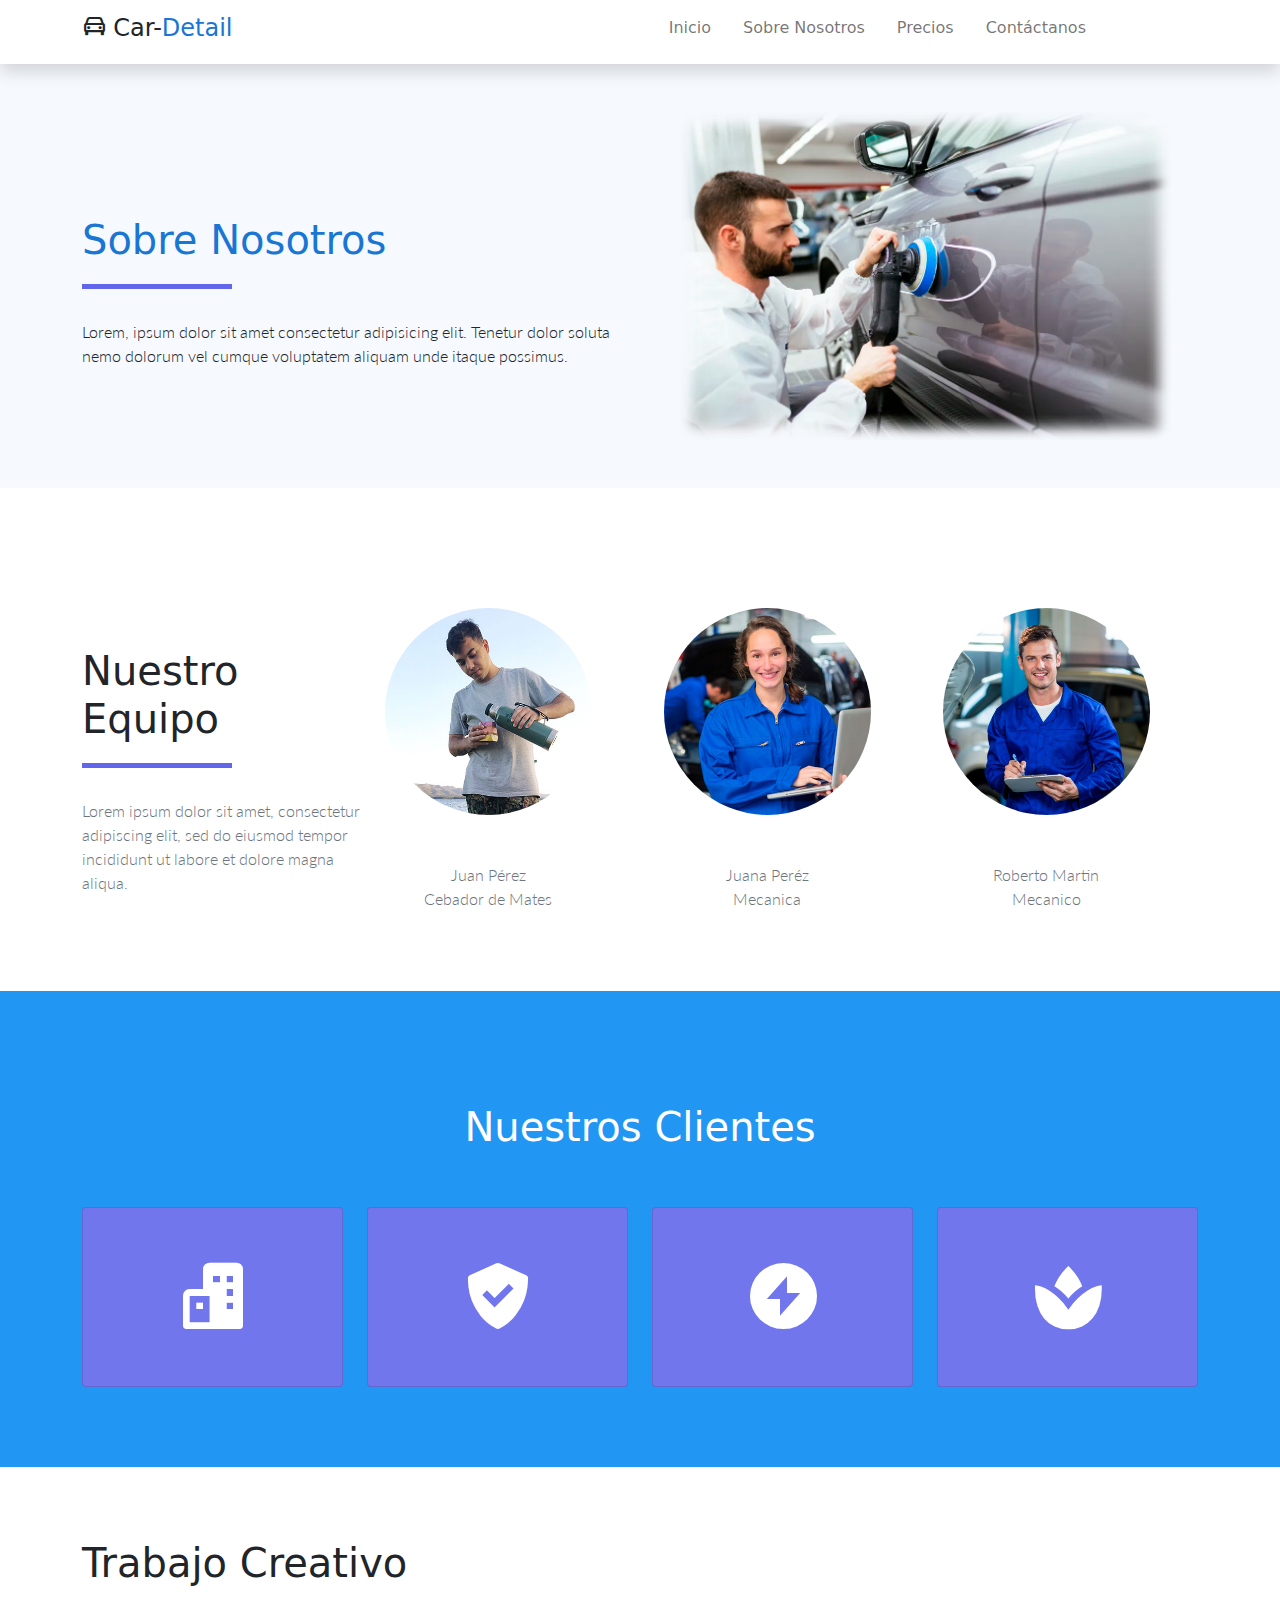
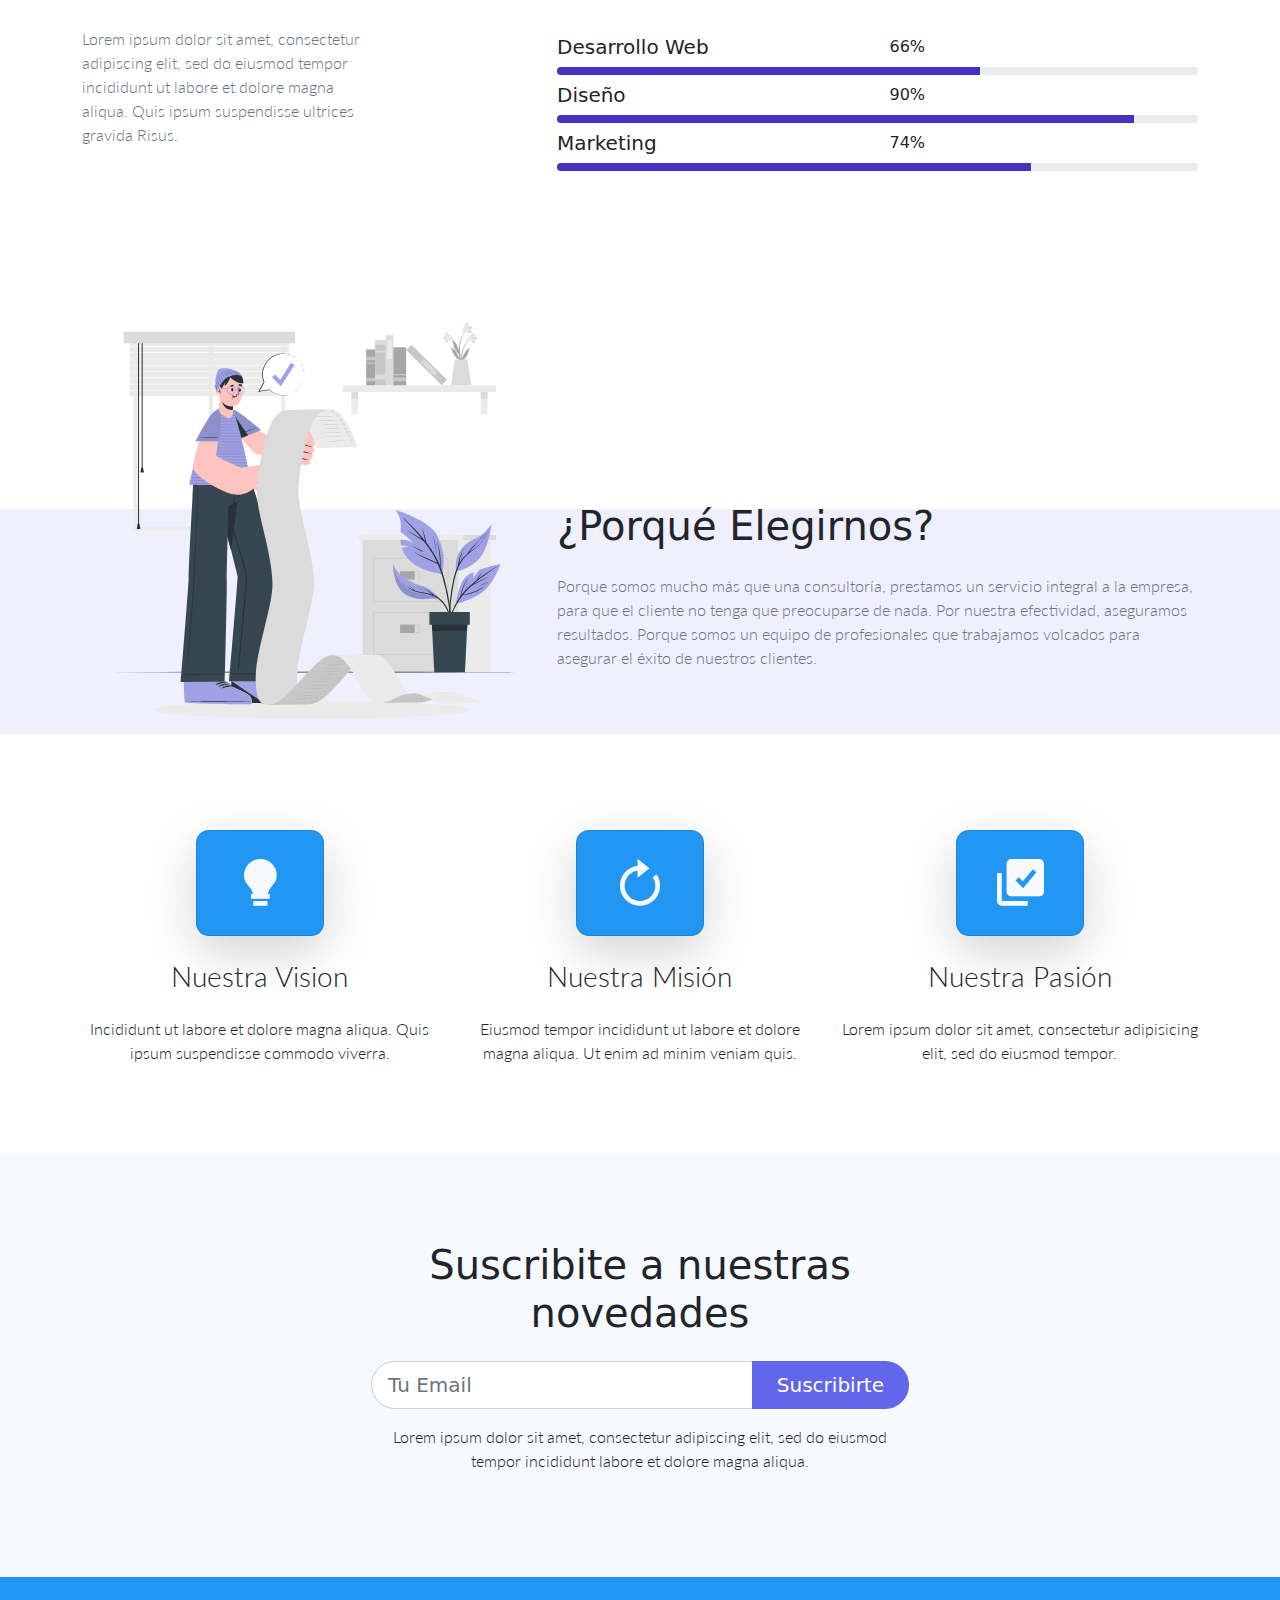
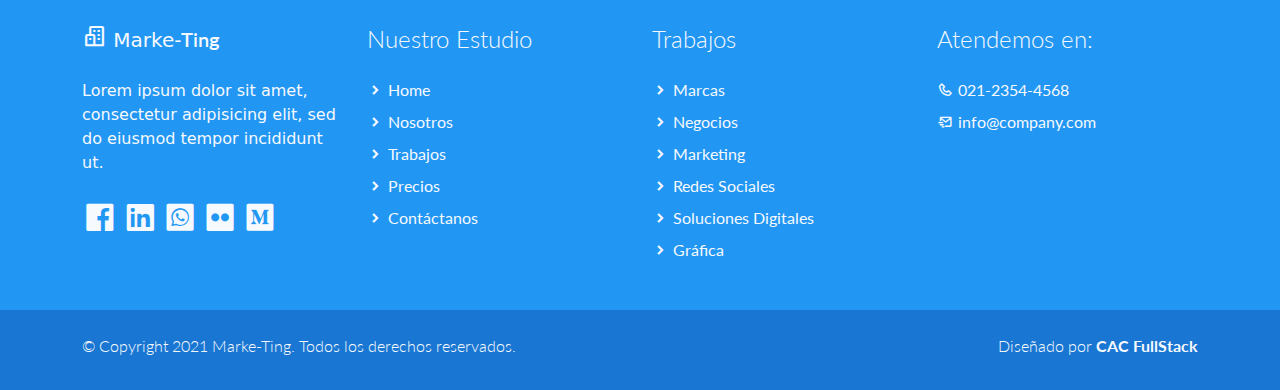
==== about.html @ 13c3d762 "varios" ====
<!DOCTYPE html>
<html lang="es">

<head>
    <title>Car-Detail</title>
    <meta charset="utf-8">
    <meta name="viewport" content="width=device-width, initial-scale=1">
    <link rel="apple-touch-icon" href="assets/img/apple-icon.png">
    <link rel="shortcut icon" type="image/x-icon" href="assets/img/favicon.ico">
    <!-- Load Require CSS -->
    <link href="assets/css/bootstrap.min.css" rel="stylesheet">
    <!-- Font CSS -->
    <link href="assets/css/boxicon.min.css" rel="stylesheet">
    <link href="https://fonts.googleapis.com/css2?family=Open+Sans:wght@300;400;600&display=swap" rel="stylesheet">
    <link rel="stylesheet" href="assets/css/estilos.css">

</head>

<body>
    <!-- Header -->
    <nav id="main_nav" class="navbar navbar-expand-lg navbar-light bg-white shadow">
        <div class="container d-flex justify-content-between align-items-center">
            <a class="navbar-brand h1" href="index.html">
                <i class='bx bx-car bx-sm text-dark'></i>
                <span class="text-dark h4">Car-</span><span class="text-primary h4">Detail</span></a>
            </a>
            <button class="navbar-toggler border-0" type="button" data-bs-toggle="collapse" data-bs-target="#navbar-toggler-success" aria-controls="navbarSupportedContent" aria-expanded="false" aria-label="Toggle navigation">
                <span class="navbar-toggler-icon"></span>
            </button>

            <div class="align-self-center collapse navbar-collapse flex-fill  d-lg-flex justify-content-lg-between" id="navbar-toggler-success">
                <div class="flex-fill mx-xl-5 mb-2">
                    <ul class="nav navbar-nav d-flex justify-content-end mx-xl-5 text-center text-dark">
                       <li class="nav-item">
                            <a class="nav-link btn-outline-primary rounded-pill px-3" href="index.html">Inicio</a>
						<!-- px = padding y mx es el margin 
						rounded-pill =genera ese boton con bordes redondeados rounded-circle-->	
                        </li>
                        <li class="nav-item">
                            <a class="nav-link btn-outline-primary rounded-pill px-3" href="about.html">Sobre Nosotros</a>
                        </li>
                        <!-- <li class="nav-item">
                            <a class="nav-link btn-outline-primary rounded-pill px-3" href="work.html">Trabajos</a>
                        </li> -->
                        <li class="nav-item">
                            <a class="nav-link btn-outline-primary rounded-pill px-3" href="pricing.html">Precios</a>
                        </li>
                        <li class="nav-item">
                            <a class="nav-link btn-outline-primary rounded-pill px-3" href="contact.html">Contáctanos</a>
                        </li>
                    </ul>
                </div>
                <!-- <div class="navbar align-self-center d-flex">
                    <a class="nav-link" href="#"><i class='bx bx-bell bx-sm bx-tada-hover text-primary'></i></a>
                    <a class="nav-link" href="#"><i class='bx bx-cog bx-sm text-primary'></i></a>
                    <a class="nav-link" href="#"><i class='bx bx-user-circle bx-sm text-primary'></i></a>
                </div> -->
            </div>
        </div>
    </nav>
    <!-- Close Header -->


    <!-- Start Banner Hero -->
    <section class="bg-light w-100">
        <div class="container">
            <div class="row d-flex align-items-center py-5">
                <div class="col-lg-6 text-start">
                    <h1 class="h2 py-5 text-primary typo-space-line">Sobre Nosotros</h1>
                    <p class="light-300">Lorem, ipsum dolor sit amet consectetur adipisicing elit. Tenetur dolor soluta nemo dolorum vel cumque voluptatem aliquam unde itaque possimus.</p>
                </div>
                <div class="col-lg-6">
                    <img width="90%" class="mx-auto d-block" src="./assets/img/pulido.png">
                </div>
            </div>
        </div>
    </section>
    <!-- End Banner Hero -->


    <!-- Start Team Member -->
    <section class="container py-5">
        <div class="pt-5 pb-3 d-lg-flex align-items-center gx-5">

            <div class="col-lg-3">
                <h2 class="h2 py-5 typo-space-line">Nuestro Equipo</h2>
                <p class="text-muted light-300">
                    Lorem ipsum dolor sit amet, consectetur adipiscing elit,
                    sed do eiusmod tempor incididunt ut labore et dolore magna aliqua.
                </p>
            </div>

            <div class="col-lg-9 row">
                <div class="team-member col-md-4">
                    <img class="team-member-img img-fluid rounded-circle p-4" src="./assets/img/team-01.jpg" alt="Card image">
                    <ul class="team-member-caption list-unstyled text-center pt-4 text-muted light-300">
                        <li>Juan Pérez</li>
                        <li>Cebador de Mates</li>
                    </ul>
                </div>
                <div class="team-member col-md-4">
                    <img class="team-member-img img-fluid rounded-circle p-4" src="./assets/img/team-02.jpg" alt="Card image">
                    <ul class="team-member-caption list-unstyled text-center pt-4 text-muted light-300">
                        <li>Juana Peréz</li>
                        <li>Mecanica</li>
                    </ul>
                </div>
                <div class="team-member col-md-4">
                    <img class="team-member-img img-fluid rounded-circle p-4" src="./assets/img/team-03.jpg" alt="Card image">
                    <ul class="team-member-caption list-unstyled text-center pt-4 text-muted light-300">
                        <li>Roberto Martin</li>
                        <li>Mecanico</li>
                    </ul>
                </div>
            </div>

        </div>
    </section>
    <!-- End Team Member -->

    <!-- Start Our Partner -->
    <section class="bg-secondary py-3">
        <div class="container py-5">
            <h2 class="h2 text-white text-center py-5">Nuestros Clientes</h2>
            <div class="row text-center">
                <div class="col-md-3 mb-3">
                    <div class="card partner-wap py-5">
                        <a href="#"><i class='display-1 text-white bx bxs-buildings'></i></a>
                    </div>
                </div>
                <div class="col-md-3 mb-3">
                    <div class="card partner-wap py-5">
                        <a href="#"><i class='display-1 bx text-white bxs-check-shield bx-lg'></i></a>
                    </div>
                </div>
                <div class="col-md-3 mb-3">
                    <div class="card partner-wap py-5">
                        <a href="#"><i class='display-1 text-white bx bxs-bolt-circle'></i></a>
                    </div>
                </div>
                <div class="col-md-3 mb-3">
                    <div class="card partner-wap py-5">
                        <a href="#"><i class='display-1 text-white bx bxs-spa'></i></a>
                    </div>
                </div>
            </div>
        </div>
    </section>
    <!--End Our Partner-->

    <!-- Start Progress -->
    <section class="bg-white py-5">
        <div class="container my-4">

            <h1 class="creative-heading h2 pb-3">Trabajo Creativo</h1>

            <div class="creative-content row py-3">
                <div class="col-md-5">
                    <p class="text-muted col-lg-8 light-300">Lorem ipsum dolor sit amet, consectetur adipiscing elit, sed do eiusmod tempor incididunt ut labore et dolore magna aliqua. Quis ipsum suspendisse ultrices gravida Risus.
                    </p>
                </div>
                <div class="creative-progress col-md-7">

                    <div class="row mt-4 mt-sm-2">
                        <div class="col-6">
                            <h4 class="h5">Desarrollo Web</h4>
                        </div>
                        <div class="col-6 text-right">66%</div>
                    </div>
                    <div class="progress">
                        <div class="progress-bar" role="progressbar" style="width: 66%" aria-valuenow="66" aria-valuemin="0" aria-valuemax="100"></div>
                    </div>

                    <div class="row mt-4 mt-sm-2">
                        <div class="col-6">
                            <h4 class="h5">Diseño</h4>
                        </div>
                        <div class="col-6 text-right">90%</div>
                    </div>
                    <div class="progress">
                        <div class="progress-bar" role="progressbar" style="width: 90%" aria-valuenow="90" aria-valuemin="0" aria-valuemax="100"></div>
                    </div>


                    <div class="row mt-4 mt-sm-2">
                        <div class="col-6">
                            <h4 class="h5">Marketing</h4>
                        </div>
                        <div class="col-6 text-right">74%</div>
                    </div>
                    <div class="progress">
                        <div class="progress-bar" role="progressbar" style="width: 74%" aria-valuenow="74" aria-valuemin="0" aria-valuemax="100"></div>
                    </div>

                </div>
            </div>
        </div>
    </section>
    <!-- End Progress -->

    <!-- Start Choice -->
    <section class="why-us banner-bg bg-light">
        <div class="container my-4">
            <div class="row">
                <div class="banner-img col-lg-5">
                    <img src="./assets/img/work.svg" class="rounded img-fluid" alt="">
                </div>
                <div class="banner-content col-lg-7 align-self-end">
                    <h2 class="h2 pb-3">¿Porqué Elegirnos?</h2>
                    <p class="text-muted pb-5 light-300">Porque somos mucho más que una consultoría, prestamos un servicio integral a la empresa, para que el cliente no tenga que preocuparse de nada.
Por nuestra efectividad, aseguramos resultados.
Porque somos un equipo de profesionales que trabajamos volcados para asegurar el éxito de nuestros clientes.
                    </p>
                </div>
            </div>
        </div>
    </section>
    <!-- End Choice -->

    <!-- Start Aim -->
    <section class="banner-bg bg-white py-5">
        <div class="container my-4">
            <div class="row text-center">

                <div class="objective col-lg-4">
                    <div class="objective-icon card m-auto py-4 mb-2 mb-sm-4 bg-secondary shadow-lg">
                        <i class="display-4 bx bxs-bulb text-light"></i>
                    </div>
                    <h2 class="objective-heading h3 mb-2 mb-sm-4 light-300">Nuestra Vision</h2>
                    <p class="light-300">
                        Incididunt ut labore et dolore magna aliqua. Quis ipsum suspendisse commodo viverra.
                    </p>
                </div>

                <div class="objective col-lg-4 mt-sm-0 mt-4">
                    <div class="objective-icon card m-auto py-4 mb-2 mb-sm-4 bg-secondary shadow-lg">
                        <i class='display-4 bx bx-revision text-light'></i>
                    </div>
                    <h2 class="objective-heading h3 mb-2 mb-sm-4 light-300">Nuestra Misión</h2>
                    <p class="light-300">
                        Eiusmod tempor incididunt ut labore et dolore magna aliqua.
                        Ut enim ad minim veniam quis.
                    </p>
                </div>

                <div class="objective col-lg-4 mt-sm-0 mt-4">
                    <div class="objective-icon card m-auto py-4 mb-2 mb-sm-4 bg-secondary shadow-lg">
                        <i class="display-4 bx bxs-select-multiple text-light"></i>
                    </div>
                    <h2 class="objective-heading h3 mb-2 mb-sm-4 light-300">Nuestra Pasión</h2>
                    <p class="light-300">
                        Lorem ipsum dolor sit amet, consectetur adipisicing elit,
                        sed do eiusmod tempor.
                    </p>
                </div>

            </div>
        </div>
    </section>
    <!-- End Aim -->

    <!-- Start Contact -->
    <section class="banner-bg bg-light py-5">
        <div class="container">
            <div class="row">
                <div class="col-lg-6 mx-auto my-4 p-3">
                    <form action="#" method="get"><h1 class="h2 text-center">Suscribite a nuestras novedades</h1>
                    <div class="input-group py-3">
                    
                        <input name="email" type="mail" class="form-control form-control-lg rounded-pill rounded-end" id="email" placeholder="Tu Email" aria-label="Tu Email" required>
                        <button class="btn btn-secondary text-white btn-lg rounded-pill rounded-start px-lg-4" type="submit">Suscribirte</button>
                    </div>
                    <p class="text-center light-300">Lorem ipsum dolor sit amet, consectetur adipiscing elit, sed do eiusmod tempor incididunt labore et dolore magna aliqua.</p>
                    </form>
                </div>
            </div>
        </div>
    </section>
    <!-- End Contact -->


     <!-- Start Footer -->
    <footer class="bg-secondary pt-4">
        <div class="container">
            <div class="row py-4">

                <div class="col-lg-3 col-12 align-left">
                    <a class="navbar-brand" href="index.html">
                        <i class='bx bx-buildings bx-sm text-light'></i>
                        <span class="text-light h5">Marke-</span><span class="text-light h5 semi-bold-600">Ting</span>
                    </a>
                    <p class="text-light my-lg-4 my-2">
                        Lorem ipsum dolor sit amet, consectetur adipisicing elit,
                        sed do eiusmod tempor incididunt ut.
                    </p>
                    <ul class="list-inline footer-icons light-300">
                        <li class="list-inline-item m-0">
                            <a class="text-light" target="_blank" href="http://facebook.com/">
                                <i class='bx bxl-facebook-square bx-md'></i>
                            </a>
                        </li>
                        <li class="list-inline-item m-0">
                            <a class="text-light" target="_blank" href="https://www.linkedin.com/">
                                <i class='bx bxl-linkedin-square bx-md'></i>
                            </a>
                        </li>
                        <li class="list-inline-item m-0">
                            <a class="text-light" target="_blank" href="https://www.whatsapp.com/">
                                <i class='bx bxl-whatsapp-square bx-md'></i>
                            </a>
                        </li>
                        <li class="list-inline-item m-0">
                            <a class="text-light" target="_blank" href="https://www.flickr.com/">
                                <i class='bx bxl-flickr-square bx-md'></i>
                            </a>
                        </li>
                        <li class="list-inline-item m-0">
                            <a class="text-light" target="_blank" href="https://www.medium.com/">
                                <i class='bx bxl-medium-square bx-md' ></i>
                            </a>
                        </li>
                    </ul>
                </div>

                <div class="col-lg-3 col-md-4 my-sm-0 mt-4">
                    <h3 class="h4 pb-lg-3 text-light light-300">Nuestro Estudio</h2>
                        <ul class="list-unstyled text-light light-300">
                            <li class="pb-2">
                                <i class='bx-fw bx bxs-chevron-right bx-xs'></i><a class="text-decoration-none text-light" 
								href="index.html">Home</a>
                            </li>
                            <li class="pb-2">
                                <i class='bx-fw bx bxs-chevron-right bx-xs'></i><a class="text-decoration-none text-light py-1" 
								href="about.html">Nosotros</a>
                            </li>
                            <li class="pb-2">
                                <i class='bx-fw bx bxs-chevron-right bx-xs'></i><a class="text-decoration-none text-light py-1" 
								href="work.html">Trabajos</a>
                            </li>
                            <li class="pb-2">
                                <i class='bx-fw bx bxs-chevron-right bx-xs'></i></i><a class="text-decoration-none text-light py-1" 
								href="pricing.html">Precios</a>
                            </li>
                            <li class="pb-2">
                                <i class='bx-fw bx bxs-chevron-right bx-xs'></i><a class="text-decoration-none text-light py-1" 
								href="contact.html">Contáctanos</a>
                            </li>
                        </ul>
                </div>

                <div class="col-lg-3 col-md-4 my-sm-0 mt-4">
                    <h2 class="h4 pb-lg-3 text-light light-300">Trabajos</h2>
                    <ul class="list-unstyled text-light light-300">
                        <li class="pb-2">
                            <i class='bx-fw bx bxs-chevron-right bx-xs'></i><a class="text-decoration-none text-light py-1" 
							href="#">Marcas</a>
                        </li>
                        <li class="pb-2">
                            <i class='bx-fw bx bxs-chevron-right bx-xs'></i><a class="text-decoration-none text-light py-1" 
							href="#">Negocios</a>
                        </li>
                        <li class="pb-2">
                            <i class='bx-fw bx bxs-chevron-right bx-xs'></i><a class="text-decoration-none text-light py-1" 
							href="#">Marketing</a>
                        </li>
                        <li class="pb-2">
                            <i class='bx-fw bx bxs-chevron-right bx-xs'></i><a class="text-decoration-none text-light py-1" 
							href="#">Redes Sociales</a>
                        </li>
                        <li class="pb-2">
                            <i class='bx-fw bx bxs-chevron-right bx-xs'></i><a class="text-decoration-none text-light py-1" 
							href="#">Soluciones Digitales</a>
                        </li>
                        <li class="pb-2">
                            <i class='bx-fw bx bxs-chevron-right bx-xs'></i><a class="text-decoration-none text-light py-1" 
							href="#">Gráfica</a>
                        </li>
                    </ul>
                </div>

                <div class="col-lg-3 col-md-4 my-sm-0 mt-4">
                    <h2 class="h4 pb-lg-3 text-light light-300">Atendemos en:</h2>
                    <ul class="list-unstyled text-light light-300">
                        <li class="pb-2">
                            <i class='bx-fw bx bx-phone bx-xs'></i><a class="text-decoration-none text-light py-1" 
							href="tel:010-020-0340">021-2354-4568</a>
                        </li>
                        <li class="pb-2">
                            <i class='bx-fw bx bx-mail-send bx-xs'></i><a class="text-decoration-none text-light py-1"
							href="mailto:info@company.com">info@company.com</a>
                        </li>
                    </ul>
                </div>

            </div>
        </div>

        <div class="w-100 bg-primary py-3">
            <div class="container">
                <div class="row pt-2">
                    <div class="col-lg-6 col-sm-12">
                        <p class="text-lg-start text-center text-light light-300">
                            © Copyright 2021 Marke-Ting. Todos los derechos reservados.
                        </p>
                    </div>
                    <div class="col-lg-6 col-sm-12">
                        <p class="text-lg-end text-center text-light light-300">
                            Diseñado por <a rel="sponsored" class="text-decoration-none text-light" 
							href="https://cursophp.com.ar/" target="_blank"><strong>CAC FullStack</strong></a>
                        </p>
                    </div>
                </div>
            </div>
        </div>

    </footer>
    <!-- End Footer -->


    <!-- Bootstrap -->
    <script src="assets/js/bootstrap.bundle.min.js"></script>


</body>

</html>
---- assets/css/boxicon.min.css ----
@font-face{font-family:'boxicons';font-weight:normal;font-style:normal;src:url('../fonts/boxicons.eot');src:url('../fonts/boxicons.eot') format('embedded-opentype'),url('../fonts/boxicons.woff2') format('woff2'),url('../fonts/boxicons.woff') format('woff'),url('../fonts/boxicons.ttf') format('truetype'),url('../fonts/boxicons.svg?#boxicons') format('svg')}.bx{font-family:'boxicons'!important;font-weight:normal;font-style:normal;font-variant:normal;line-height:1;display:inline-block;text-transform:none;speak:none;-webkit-font-smoothing:antialiased;-moz-osx-font-smoothing:grayscale}.bx-ul{margin-left:2em;padding-left:0;list-style:none}.bx-ul>li{position:relative}.bx-ul .bx{font-size:inherit;line-height:inherit;position:absolute;left:-2em;width:2em;text-align:center}@-webkit-keyframes spin{0%{-webkit-transform:rotate(0);transform:rotate(0)}100%{-webkit-transform:rotate(359deg);transform:rotate(359deg)}}@keyframes spin{0%{-webkit-transform:rotate(0);transform:rotate(0)}100%{-webkit-transform:rotate(359deg);transform:rotate(359deg)}}@-webkit-keyframes burst{0%{-webkit-transform:scale(1);transform:scale(1);opacity:1}90%{-webkit-transform:scale(1.5);transform:scale(1.5);opacity:0}}@keyframes burst{0%{-webkit-transform:scale(1);transform:scale(1);opacity:1}90%{-webkit-transform:scale(1.5);transform:scale(1.5);opacity:0}}@-webkit-keyframes flashing{0%{opacity:1}45%{opacity:0}90%{opacity:1}}@keyframes flashing{0%{opacity:1}45%{opacity:0}90%{opacity:1}}@-webkit-keyframes fade-left{0%{-webkit-transform:translateX(0);transform:translateX(0);opacity:1}75%{-webkit-transform:translateX(-20px);transform:translateX(-20px);opacity:0}}@keyframes fade-left{0%{-webkit-transform:translateX(0);transform:translateX(0);opacity:1}75%{-webkit-transform:translateX(-20px);transform:translateX(-20px);opacity:0}}@-webkit-keyframes fade-right{0%{-webkit-transform:translateX(0);transform:translateX(0);opacity:1}75%{-webkit-transform:translateX(20px);transform:translateX(20px);opacity:0}}@keyframes fade-right{0%{-webkit-transform:translateX(0);transform:translateX(0);opacity:1}75%{-webkit-transform:translateX(20px);transform:translateX(20px);opacity:0}}@-webkit-keyframes fade-up{0%{-webkit-transform:translateY(0);transform:translateY(0);opacity:1}75%{-webkit-transform:translateY(-20px);transform:translateY(-20px);opacity:0}}@keyframes fade-up{0%{-webkit-transform:translateY(0);transform:translateY(0);opacity:1}75%{-webkit-transform:translateY(-20px);transform:translateY(-20px);opacity:0}}@-webkit-keyframes fade-down{0%{-webkit-transform:translateY(0);transform:translateY(0);opacity:1}75%{-webkit-transform:translateY(20px);transform:translateY(20px);opacity:0}}@keyframes fade-down{0%{-webkit-transform:translateY(0);transform:translateY(0);opacity:1}75%{-webkit-transform:translateY(20px);transform:translateY(20px);opacity:0}}@-webkit-keyframes tada{from{-webkit-transform:scale3d(1,1,1);transform:scale3d(1,1,1)}10%,20%{-webkit-transform:scale3d(.95,.95,.95) rotate3d(0,0,1,-10deg);transform:scale3d(.95,.95,.95) rotate3d(0,0,1,-10deg)}30%,50%,70%,90%{-webkit-transform:scale3d(1,1,1) rotate3d(0,0,1,10deg);transform:scale3d(1,1,1) rotate3d(0,0,1,10deg)}40%,60%,80%{-webkit-transform:scale3d(1,1,1) rotate3d(0,0,1,-10deg);transform:scale3d(1,1,1) rotate3d(0,0,1,-10deg)}to{-webkit-transform:scale3d(1,1,1);transform:scale3d(1,1,1)}}@keyframes tada{from{-webkit-transform:scale3d(1,1,1);transform:scale3d(1,1,1)}10%,20%{-webkit-transform:scale3d(.95,.95,.95) rotate3d(0,0,1,-10deg);transform:scale3d(.95,.95,.95) rotate3d(0,0,1,-10deg)}30%,50%,70%,90%{-webkit-transform:scale3d(1,1,1) rotate3d(0,0,1,10deg);transform:scale3d(1,1,1) rotate3d(0,0,1,10deg)}40%,60%,80%{-webkit-transform:rotate3d(0,0,1,-10deg);transform:rotate3d(0,0,1,-10deg)}to{-webkit-transform:scale3d(1,1,1);transform:scale3d(1,1,1)}}.bx-spin{-webkit-animation:spin 2s linear infinite;animation:spin 2s linear infinite}.bx-spin-hover:hover{-webkit-animation:spin 2s linear infinite;animation:spin 2s linear infinite}.bx-tada{-webkit-animation:tada 1.5s ease infinite;animation:tada 1.5s ease infinite}.bx-tada-hover:hover{-webkit-animation:tada 1.5s ease infinite;animation:tada 1.5s ease infinite}.bx-flashing{-webkit-animation:flashing 1.5s infinite linear;animation:flashing 1.5s infinite linear}.bx-flashing-hover:hover{-webkit-animation:flashing 1.5s infinite linear;animation:flashing 1.5s infinite linear}.bx-burst{-webkit-animation:burst 1.5s infinite linear;animation:burst 1.5s infinite linear}.bx-burst-hover:hover{-webkit-animation:burst 1.5s infinite linear;animation:burst 1.5s infinite linear}.bx-fade-up{-webkit-animation:fade-up 1.5s infinite linear;animation:fade-up 1.5s infinite linear}.bx-fade-up-hover:hover{-webkit-animation:fade-up 1.5s infinite linear;animation:fade-up 1.5s infinite linear}.bx-fade-down{-webkit-animation:fade-down 1.5s infinite linear;animation:fade-down 1.5s infinite linear}.bx-fade-down-hover:hover{-webkit-animation:fade-down 1.5s infinite linear;animation:fade-down 1.5s infinite linear}.bx-fade-left{-webkit-animation:fade-left 1.5s infinite linear;animation:fade-left 1.5s infinite linear}.bx-fade-left-hover:hover{-webkit-animation:fade-left 1.5s infinite linear;animation:fade-left 1.5s infinite linear}.bx-fade-right{-webkit-animation:fade-right 1.5s infinite linear;animation:fade-right 1.5s infinite linear}.bx-fade-right-hover:hover{-webkit-animation:fade-right 1.5s infinite linear;animation:fade-right 1.5s infinite linear}.bx-xs{font-size:1rem!important}.bx-sm{font-size:1.55rem!important}.bx-md{font-size:2.25rem!important}.bx-fw{font-size:1.2857142857em;line-height:.8em;width:1.2857142857em;height:.8em;margin-top:-.2em!important;vertical-align:middle}.bx-lg{font-size:3.0!important}.bx-pull-left{float:left;margin-right:.3em!important}.bx-pull-right{float:right;margin-left:.3em!important}.bx-rotate-90{transform:rotate(90deg);-ms-filter:'progid:DXImageTransform.Microsoft.BasicImage(rotation=1)'}.bx-rotate-180{transform:rotate(180deg);-ms-filter:'progid:DXImageTransform.Microsoft.BasicImage(rotation=2)'}.bx-rotate-270{transform:rotate(270deg);-ms-filter:'progid:DXImageTransform.Microsoft.BasicImage(rotation=3)'}.bx-flip-horizontal{transform:scaleX(-1);-ms-filter:'progid:DXImageTransform.Microsoft.BasicImage(rotation=0,mirror=1)'}.bx-flip-vertical{transform:scaleY(-1);-ms-filter:'progid:DXImageTransform.Microsoft.BasicImage(rotation=2,mirror=1)'}.bx-border{padding:.25em;border:.07em solid rgba(0,0,0,.1);border-radius:.25em}.bx-border-circle{padding:.25em;border:.07em solid rgba(0,0,0,.1);border-radius:50%}.bx-abacus:before{content:"\e900"}.bx-accessibility:before{content:"\e901"}.bx-add-to-queue:before{content:"\e902"}.bx-adjust:before{content:"\e903"}.bx-alarm:before{content:"\e904"}.bx-alarm-add:before{content:"\e905"}.bx-alarm-exclamation:before{content:"\e906"}.bx-alarm-off:before{content:"\e907"}.bx-alarm-snooze:before{content:"\e908"}.bx-album:before{content:"\e909"}.bx-align-justify:before{content:"\e90a"}.bx-align-left:before{content:"\e90b"}.bx-align-middle:before{content:"\e90c"}.bx-align-right:before{content:"\e90d"}.bx-analyse:before{content:"\e90e"}.bx-anchor:before{content:"\e90f"}.bx-angry:before{content:"\e910"}.bx-aperture:before{content:"\e911"}.bx-arch:before{content:"\e912"}.bx-archive:before{content:"\e913"}.bx-archive-in:before{content:"\e914"}.bx-archive-out:before{content:"\e915"}.bx-area:before{content:"\e916"}.bx-arrow-back:before{content:"\e917"}.bx-arrow-from-bottom:before{content:"\e918"}.bx-arrow-from-left:before{content:"\e919"}.bx-arrow-from-right:before{content:"\e91a"}.bx-arrow-from-top:before{content:"\e91b"}.bx-arrow-to-bottom:before{content:"\e91c"}.bx-arrow-to-left:before{content:"\e91d"}.bx-arrow-to-right:before{content:"\e91e"}.bx-arrow-to-top:before{content:"\e91f"}.bx-at:before{content:"\e920"}.bx-atom:before{content:"\e921"}.bx-award:before{content:"\e922"}.bx-badge:before{content:"\e923"}.bx-badge-check:before{content:"\e924"}.bx-ball:before{content:"\e925"}.bx-band-aid:before{content:"\e926"}.bx-bar-chart:before{content:"\e927"}.bx-bar-chart-alt:before{content:"\e928"}.bx-bar-chart-alt-2:before{content:"\e929"}.bx-bar-chart-square:before{content:"\e92a"}.bx-barcode:before{content:"\e92b"}.bx-barcode-reader:before{content:"\e92c"}.bx-baseball:before{content:"\e92d"}.bx-basket:before{content:"\e92e"}.bx-basketball:before{content:"\e92f"}.bx-bath:before{content:"\e930"}.bx-battery:before{content:"\e931"}.bx-bed:before{content:"\e932"}.bx-been-here:before{content:"\e933"}.bx-beer:before{content:"\e934"}.bx-bell:before{content:"\e935"}.bx-bell-minus:before{content:"\e936"}.bx-bell-off:before{content:"\e937"}.bx-bell-plus:before{content:"\e938"}.bx-bible:before{content:"\e939"}.bx-bitcoin:before{content:"\e93a"}.bx-blanket:before{content:"\e93b"}.bx-block:before{content:"\e93c"}.bx-bluetooth:before{content:"\e93d"}.bx-body:before{content:"\e93e"}.bx-bold:before{content:"\e93f"}.bx-bolt-circle:before{content:"\e940"}.bx-bomb:before{content:"\e941"}.bx-bone:before{content:"\e942"}.bx-bong:before{content:"\e943"}.bx-book:before{content:"\e944"}.bx-book-add:before{content:"\e945"}.bx-book-alt:before{content:"\e946"}.bx-book-bookmark:before{content:"\e947"}.bx-book-content:before{content:"\e948"}.bx-book-heart:before{content:"\e949"}.bx-bookmark:before{content:"\e94a"}.bx-bookmark-alt:before{content:"\e94b"}.bx-bookmark-alt-minus:before{content:"\e94c"}.bx-bookmark-alt-plus:before{content:"\e94d"}.bx-bookmark-heart:before{content:"\e94e"}.bx-bookmark-minus:before{content:"\e94f"}.bx-bookmark-plus:before{content:"\e950"}.bx-bookmarks:before{content:"\e951"}.bx-book-open:before{content:"\e952"}.bx-book-reader:before{content:"\e953"}.bx-border-all:before{content:"\e954"}.bx-border-bottom:before{content:"\e955"}.bx-border-inner:before{content:"\e956"}.bx-border-left:before{content:"\e957"}.bx-border-none:before{content:"\e958"}.bx-border-outer:before{content:"\e959"}.bx-border-radius:before{content:"\e95a"}.bx-border-right:before{content:"\e95b"}.bx-border-top:before{content:"\e95c"}.bx-bot:before{content:"\e95d"}.bx-bowling-ball:before{content:"\e95e"}.bx-box:before{content:"\e95f"}.bx-bracket:before{content:"\e960"}.bx-braille:before{content:"\e961"}.bx-brain:before{content:"\e962"}.bx-briefcase:before{content:"\e963"}.bx-briefcase-alt:before{content:"\e964"}.bx-briefcase-alt-2:before{content:"\e965"}.bx-brightness:before{content:"\e966"}.bx-brightness-half:before{content:"\e967"}.bx-broadcast:before{content:"\e968"}.bx-brush:before{content:"\e969"}.bx-brush-alt:before{content:"\e96a"}.bx-bug:before{content:"\e96b"}.bx-bug-alt:before{content:"\e96c"}.bx-building:before{content:"\e96d"}.bx-building-house:before{content:"\e96e"}.bx-buildings:before{content:"\e96f"}.bx-bulb:before{content:"\e970"}.bx-bullseye:before{content:"\e971"}.bx-buoy:before{content:"\e972"}.bx-bus:before{content:"\e973"}.bx-bus-school:before{content:"\e974"}.bx-cabinet:before{content:"\e975"}.bx-cake:before{content:"\e976"}.bx-calculator:before{content:"\e977"}.bx-calendar:before{content:"\e978"}.bx-calendar-alt:before{content:"\e979"}.bx-calendar-check:before{content:"\e97a"}.bx-calendar-edit:before{content:"\e97b"}.bx-calendar-event:before{content:"\e97c"}.bx-calendar-exclamation:before{content:"\e97d"}.bx-calendar-heart:before{content:"\e97e"}.bx-calendar-minus:before{content:"\e97f"}.bx-calendar-plus:before{content:"\e980"}.bx-calendar-star:before{content:"\e981"}.bx-calendar-week:before{content:"\e982"}.bx-calendar-x:before{content:"\e983"}.bx-camera:before{content:"\e984"}.bx-camera-home:before{content:"\e985"}.bx-camera-movie:before{content:"\e986"}.bx-camera-off:before{content:"\e987"}.bx-capsule:before{content:"\e988"}.bx-captions:before{content:"\e989"}.bx-car:before{content:"\e98a"}.bx-card:before{content:"\e98b"}.bx-caret-down:before{content:"\e98c"}.bx-caret-down-circle:before{content:"\e98d"}.bx-caret-down-square:before{content:"\e98e"}.bx-caret-left:before{content:"\e98f"}.bx-caret-left-circle:before{content:"\e990"}.bx-caret-left-square:before{content:"\e991"}.bx-caret-right:before{content:"\e992"}.bx-caret-right-circle:before{content:"\e993"}.bx-caret-right-square:before{content:"\e994"}.bx-caret-up:before{content:"\e995"}.bx-caret-up-circle:before{content:"\e996"}.bx-caret-up-square:before{content:"\e997"}.bx-carousel:before{content:"\e998"}.bx-cart:before{content:"\e999"}.bx-cart-alt:before{content:"\e99a"}.bx-cast:before{content:"\e99b"}.bx-category:before{content:"\e99c"}.bx-category-alt:before{content:"\e99d"}.bx-cctv:before{content:"\e99e"}.bx-certification:before{content:"\e99f"}.bx-chair:before{content:"\e9a0"}.bx-chalkboard:before{content:"\e9a1"}.bx-chart:before{content:"\e9a2"}.bx-chat:before{content:"\e9a3"}.bx-check:before{content:"\e9a4"}.bx-checkbox:before{content:"\e9a5"}.bx-checkbox-checked:before{content:"\e9a6"}.bx-checkbox-square:before{content:"\e9a7"}.bx-check-circle:before{content:"\e9a8"}.bx-check-double:before{content:"\e9a9"}.bx-check-shield:before{content:"\e9aa"}.bx-check-square:before{content:"\e9ab"}.bx-chevron-down:before{content:"\e9ac"}.bx-chevron-down-circle:before{content:"\e9ad"}.bx-chevron-down-square:before{content:"\e9ae"}.bx-chevron-left:before{content:"\e9af"}.bx-chevron-left-circle:before{content:"\e9b0"}.bx-chevron-left-square:before{content:"\e9b1"}.bx-chevron-right:before{content:"\e9b2"}.bx-chevron-right-circle:before{content:"\e9b3"}.bx-chevron-right-square:before{content:"\e9b4"}.bx-chevrons-down:before{content:"\e9b5"}.bx-chevrons-left:before{content:"\e9b6"}.bx-chevrons-right:before{content:"\e9b7"}.bx-chevrons-up:before{content:"\e9b8"}.bx-chevron-up:before{content:"\e9b9"}.bx-chevron-up-circle:before{content:"\e9ba"}.bx-chevron-up-square:before{content:"\e9bb"}.bx-chip:before{content:"\e9bc"}.bx-church:before{content:"\e9bd"}.bx-circle:before{content:"\e9be"}.bx-clinic:before{content:"\e9bf"}.bx-clipboard:before{content:"\e9c0"}.bx-closet:before{content:"\e9c1"}.bx-cloud:before{content:"\e9c2"}.bx-cloud-download:before{content:"\e9c3"}.bx-cloud-drizzle:before{content:"\e9c4"}.bx-cloud-lightning:before{content:"\e9c5"}.bx-cloud-light-rain:before{content:"\e9c6"}.bx-cloud-rain:before{content:"\e9c7"}.bx-cloud-snow:before{content:"\e9c8"}.bx-cloud-upload:before{content:"\e9c9"}.bx-code:before{content:"\e9ca"}.bx-code-alt:before{content:"\e9cb"}.bx-code-block:before{content:"\e9cc"}.bx-code-curly:before{content:"\e9cd"}.bx-coffee:before{content:"\e9ce"}.bx-coffee-togo:before{content:"\e9cf"}.bx-cog:before{content:"\e9d0"}.bx-coin:before{content:"\e9d1"}.bx-coin-stack:before{content:"\e9d2"}.bx-collapse:before{content:"\e9d3"}.bx-collection:before{content:"\e9d4"}.bx-color-fill:before{content:"\e9d5"}.bx-columns:before{content:"\e9d6"}.bx-command:before{content:"\e9d7"}.bx-comment:before{content:"\e9d8"}.bx-comment-add:before{content:"\e9d9"}.bx-comment-check:before{content:"\e9da"}.bx-comment-detail:before{content:"\e9db"}.bx-comment-dots:before{content:"\e9dc"}.bx-comment-edit:before{content:"\e9dd"}.bx-comment-error:before{content:"\e9de"}.bx-comment-minus:before{content:"\e9df"}.bx-comment-x:before{content:"\e9e0"}.bx-compass:before{content:"\e9e1"}.bx-confused:before{content:"\e9e2"}.bx-conversation:before{content:"\e9e3"}.bx-cookie:before{content:"\e9e4"}.bx-cool:before{content:"\e9e5"}.bx-copy:before{content:"\e9e6"}.bx-copy-alt:before{content:"\e9e7"}.bx-copyright:before{content:"\e9e8"}.bx-credit-card:before{content:"\e9e9"}.bx-credit-card-alt:before{content:"\e9ea"}.bx-credit-card-front:before{content:"\e9eb"}.bx-crop:before{content:"\e9ec"}.bx-crosshair:before{content:"\e9ed"}.bx-crown:before{content:"\e9ee"}.bx-cube:before{content:"\e9ef"}.bx-cube-alt:before{content:"\e9f0"}.bx-cuboid:before{content:"\e9f1"}.bx-current-location:before{content:"\e9f2"}.bx-customize:before{content:"\e9f3"}.bx-cut:before{content:"\e9f4"}.bx-cycling:before{content:"\e9f5"}.bx-cylinder:before{content:"\e9f6"}.bx-data:before{content:"\e9f7"}.bx-desktop:before{content:"\e9f8"}.bx-detail:before{content:"\e9f9"}.bx-devices:before{content:"\e9fa"}.bx-dialpad:before{content:"\e9fb"}.bx-dialpad-alt:before{content:"\e9fc"}.bx-diamond:before{content:"\e9fd"}.bx-dice-1:before{content:"\e9fe"}.bx-dice-2:before{content:"\e9ff"}.bx-dice-3:before{content:"\ea00"}.bx-dice-4:before{content:"\ea01"}.bx-dice-5:before{content:"\ea02"}.bx-dice-6:before{content:"\ea03"}.bx-directions:before{content:"\ea04"}.bx-disc:before{content:"\ea05"}.bx-dish:before{content:"\ea06"}.bx-dislike:before{content:"\ea07"}.bx-dizzy:before{content:"\ea08"}.bx-dna:before{content:"\ea09"}.bx-dock-bottom:before{content:"\ea0a"}.bx-dock-left:before{content:"\ea0b"}.bx-dock-right:before{content:"\ea0c"}.bx-dock-top:before{content:"\ea0d"}.bx-dollar:before{content:"\ea0e"}.bx-dollar-circle:before{content:"\ea0f"}.bx-donate-blood:before{content:"\ea10"}.bx-donate-heart:before{content:"\ea11"}.bx-door-open:before{content:"\ea12"}.bx-dots-horizontal:before{content:"\ea13"}.bx-dots-horizontal-rounded:before{content:"\ea14"}.bx-dots-vertical:before{content:"\ea15"}.bx-dots-vertical-rounded:before{content:"\ea16"}.bx-doughnut-chart:before{content:"\ea17"}.bx-down-arrow:before{content:"\ea18"}.bx-down-arrow-alt:before{content:"\ea19"}.bx-down-arrow-circle:before{content:"\ea1a"}.bx-download:before{content:"\ea1b"}.bx-downvote:before{content:"\ea1c"}.bx-drink:before{content:"\ea1d"}.bx-droplet:before{content:"\ea1e"}.bx-dumbbell:before{content:"\ea1f"}.bx-duplicate:before{content:"\ea20"}.bx-edit:before{content:"\ea21"}.bx-edit-alt:before{content:"\ea22"}.bx-envelope:before{content:"\ea23"}.bx-envelope-open:before{content:"\ea24"}.bx-equalizer:before{content:"\ea25"}.bx-eraser:before{content:"\ea26"}.bx-error:before{content:"\ea27"}.bx-error-alt:before{content:"\ea28"}.bx-error-circle:before{content:"\ea29"}.bx-euro:before{content:"\ea2a"}.bx-exclude:before{content:"\ea2b"}.bx-exit:before{content:"\ea2c"}.bx-exit-fullscreen:before{content:"\ea2d"}.bx-expand:before{content:"\ea2e"}.bx-expand-alt:before{content:"\ea2f"}.bx-export:before{content:"\ea30"}.bx-extension:before{content:"\ea31"}.bx-face:before{content:"\ea32"}.bx-fast-forward:before{content:"\ea33"}.bx-fast-forward-circle:before{content:"\ea34"}.bx-female:before{content:"\ea35"}.bx-female-sign:before{content:"\ea36"}.bx-file:before{content:"\ea37"}.bx-file-blank:before{content:"\ea38"}.bx-file-find:before{content:"\ea39"}.bx-film:before{content:"\ea3a"}.bx-filter:before{content:"\ea3b"}.bx-filter-alt:before{content:"\ea3c"}.bx-fingerprint:before{content:"\ea3d"}.bx-first-aid:before{content:"\ea3e"}.bx-first-page:before{content:"\ea3f"}.bx-flag:before{content:"\ea40"}.bx-folder:before{content:"\ea41"}.bx-folder-minus:before{content:"\ea42"}.bx-folder-open:before{content:"\ea43"}.bx-folder-plus:before{content:"\ea44"}.bx-font:before{content:"\ea45"}.bx-font-color:before{content:"\ea46"}.bx-font-family:before{content:"\ea47"}.bx-font-size:before{content:"\ea48"}.bx-food-menu:before{content:"\ea49"}.bx-food-tag:before{content:"\ea4a"}.bx-football:before{content:"\ea4b"}.bx-fridge:before{content:"\ea4c"}.bx-fullscreen:before{content:"\ea4d"}.bx-game:before{content:"\ea4e"}.bx-gas-pump:before{content:"\ea4f"}.bx-ghost:before{content:"\ea50"}.bx-gift:before{content:"\ea51"}.bx-git-branch:before{content:"\ea52"}.bx-git-commit:before{content:"\ea53"}.bx-git-compare:before{content:"\ea54"}.bx-git-merge:before{content:"\ea55"}.bx-git-pull-request:before{content:"\ea56"}.bx-git-repo-forked:before{content:"\ea57"}.bx-glasses:before{content:"\ea58"}.bx-glasses-alt:before{content:"\ea59"}.bx-globe:before{content:"\ea5a"}.bx-globe-alt:before{content:"\ea5b"}.bx-grid:before{content:"\ea5c"}.bx-grid-alt:before{content:"\ea5d"}.bx-grid-horizontal:before{content:"\ea5e"}.bx-grid-small:before{content:"\ea5f"}.bx-grid-vertical:before{content:"\ea60"}.bx-group:before{content:"\ea61"}.bx-handicap:before{content:"\ea62"}.bx-happy:before{content:"\ea63"}.bx-happy-alt:before{content:"\ea64"}.bx-happy-beaming:before{content:"\ea65"}.bx-happy-heart-eyes:before{content:"\ea66"}.bx-hash:before{content:"\ea67"}.bx-hdd:before{content:"\ea68"}.bx-heading:before{content:"\ea69"}.bx-headphone:before{content:"\ea6a"}.bx-health:before{content:"\ea6b"}.bx-heart:before{content:"\ea6c"}.bx-heart-circle:before{content:"\ea6d"}.bx-heart-square:before{content:"\ea6e"}.bx-help-circle:before{content:"\ea6f"}.bx-hide:before{content:"\ea70"}.bx-highlight:before{content:"\ea71"}.bx-history:before{content:"\ea72"}.bx-hive:before{content:"\ea73"}.bx-home:before{content:"\ea74"}.bx-home-alt:before{content:"\ea75"}.bx-home-circle:before{content:"\ea76"}.bx-home-heart:before{content:"\ea77"}.bx-home-smile:before{content:"\ea78"}.bx-horizontal-center:before{content:"\ea79"}.bx-hotel:before{content:"\ea7a"}.bx-hourglass:before{content:"\ea7b"}.bx-id-card:before{content:"\ea7c"}.bx-image:before{content:"\ea7d"}.bx-image-add:before{content:"\ea7e"}.bx-image-alt:before{content:"\ea7f"}.bx-images:before{content:"\ea80"}.bx-import:before{content:"\ea81"}.bx-infinite:before{content:"\ea82"}.bx-info-circle:before{content:"\ea83"}.bx-info-square:before{content:"\ea84"}.bx-intersect:before{content:"\ea85"}.bx-italic:before{content:"\ea86"}.bx-joystick:before{content:"\ea87"}.bx-joystick-alt:before{content:"\ea88"}.bx-joystick-button:before{content:"\ea89"}.bx-key:before{content:"\ea8a"}.bx-label:before{content:"\ea8b"}.bx-landscape:before{content:"\ea8c"}.bx-laptop:before{content:"\ea8d"}.bx-last-page:before{content:"\ea8e"}.bx-laugh:before{content:"\ea8f"}.bx-layer:before{content:"\ea90"}.bx-layer-minus:before{content:"\ea91"}.bx-layer-plus:before{content:"\ea92"}.bx-layout:before{content:"\ea93"}.bx-left-arrow:before{content:"\ea94"}.bx-left-arrow-alt:before{content:"\ea95"}.bx-left-arrow-circle:before{content:"\ea96"}.bx-left-down-arrow-circle:before{content:"\ea97"}.bx-left-indent:before{content:"\ea98"}.bx-left-top-arrow-circle:before{content:"\ea99"}.bx-library:before{content:"\ea9a"}.bx-like:before{content:"\ea9b"}.bx-line-chart:before{content:"\ea9c"}.bx-line-chart-down:before{content:"\ea9d"}.bx-link:before{content:"\ea9e"}.bx-link-alt:before{content:"\ea9f"}.bx-link-external:before{content:"\eaa0"}.bx-lira:before{content:"\eaa1"}.bx-list-check:before{content:"\eaa2"}.bx-list-minus:before{content:"\eaa3"}.bx-list-ol:before{content:"\eaa4"}.bx-list-plus:before{content:"\eaa5"}.bx-list-ul:before{content:"\eaa6"}.bx-loader:before{content:"\eaa7"}.bx-loader-alt:before{content:"\eaa8"}.bx-loader-circle:before{content:"\eaa9"}.bx-location-plus:before{content:"\eaaa"}.bx-lock:before{content:"\eaab"}.bx-lock-alt:before{content:"\eaac"}.bx-lock-open:before{content:"\eaad"}.bx-lock-open-alt:before{content:"\eaae"}.bx-log-in:before{content:"\eaaf"}.bx-log-in-circle:before{content:"\eab0"}.bx-log-out:before{content:"\eab1"}.bx-log-out-circle:before{content:"\eab2"}.bx-low-vision:before{content:"\eab3"}.bx-magnet:before{content:"\eab4"}.bx-mail-send:before{content:"\eab5"}.bx-male:before{content:"\eab6"}.bx-male-sign:before{content:"\eab7"}.bx-map:before{content:"\eab8"}.bx-map-alt:before{content:"\eab9"}.bx-map-pin:before{content:"\eaba"}.bx-mask:before{content:"\eabb"}.bx-medal:before{content:"\eabc"}.bx-meh:before{content:"\eabd"}.bx-meh-alt:before{content:"\eabe"}.bx-meh-blank:before{content:"\eabf"}.bx-memory-card:before{content:"\eac0"}.bx-menu:before{content:"\eac1"}.bx-menu-alt-left:before{content:"\eac2"}.bx-menu-alt-right:before{content:"\eac3"}.bx-merge:before{content:"\eac4"}.bx-message:before{content:"\eac5"}.bx-message-add:before{content:"\eac6"}.bx-message-alt:before{content:"\eac7"}.bx-message-alt-add:before{content:"\eac8"}.bx-message-alt-check:before{content:"\eac9"}.bx-message-alt-detail:before{content:"\eaca"}.bx-message-alt-dots:before{content:"\eacb"}.bx-message-alt-edit:before{content:"\eacc"}.bx-message-alt-error:before{content:"\eacd"}.bx-message-alt-minus:before{content:"\eace"}.bx-message-alt-x:before{content:"\eacf"}.bx-message-check:before{content:"\ead0"}.bx-message-detail:before{content:"\ead1"}.bx-message-dots:before{content:"\ead2"}.bx-message-edit:before{content:"\ead3"}.bx-message-error:before{content:"\ead4"}.bx-message-minus:before{content:"\ead5"}.bx-message-rounded:before{content:"\ead6"}.bx-message-rounded-add:before{content:"\ead7"}.bx-message-rounded-check:before{content:"\ead8"}.bx-message-rounded-detail:before{content:"\ead9"}.bx-message-rounded-dots:before{content:"\eada"}.bx-message-rounded-edit:before{content:"\eadb"}.bx-message-rounded-error:before{content:"\eadc"}.bx-message-rounded-minus:before{content:"\eadd"}.bx-message-rounded-x:before{content:"\eade"}.bx-message-square:before{content:"\eadf"}.bx-message-square-add:before{content:"\eae0"}.bx-message-square-check:before{content:"\eae1"}.bx-message-square-detail:before{content:"\eae2"}.bx-message-square-dots:before{content:"\eae3"}.bx-message-square-edit:before{content:"\eae4"}.bx-message-square-error:before{content:"\eae5"}.bx-message-square-minus:before{content:"\eae6"}.bx-message-square-x:before{content:"\eae7"}.bx-message-x:before{content:"\eae8"}.bx-meteor:before{content:"\eae9"}.bx-microchip:before{content:"\eaea"}.bx-microphone:before{content:"\eaeb"}.bx-microphone-off:before{content:"\eaec"}.bx-minus:before{content:"\eaed"}.bx-minus-back:before{content:"\eaee"}.bx-minus-circle:before{content:"\eaef"}.bx-minus-front:before{content:"\eaf0"}.bx-mobile:before{content:"\eaf1"}.bx-mobile-alt:before{content:"\eaf2"}.bx-mobile-landscape:before{content:"\eaf3"}.bx-mobile-vibration:before{content:"\eaf4"}.bx-money:before{content:"\eaf5"}.bx-moon:before{content:"\eaf6"}.bx-mouse:before{content:"\eaf7"}.bx-mouse-alt:before{content:"\eaf8"}.bx-move:before{content:"\eaf9"}.bx-move-horizontal:before{content:"\eafa"}.bx-move-vertical:before{content:"\eafb"}.bx-movie:before{content:"\eafc"}.bx-movie-play:before{content:"\eafd"}.bx-music:before{content:"\eafe"}.bx-navigation:before{content:"\eaff"}.bx-network-chart:before{content:"\eb00"}.bx-news:before{content:"\eb01"}.bx-no-entry:before{content:"\eb02"}.bx-note:before{content:"\eb03"}.bx-notepad:before{content:"\eb04"}.bx-notification:before{content:"\eb05"}.bx-notification-off:before{content:"\eb06"}.bx-outline:before{content:"\eb07"}.bx-package:before{content:"\eb08"}.bx-paint:before{content:"\eb09"}.bx-paint-roll:before{content:"\eb0a"}.bx-palette:before{content:"\eb0b"}.bx-paperclip:before{content:"\eb0c"}.bx-paper-plane:before{content:"\eb0d"}.bx-paragraph:before{content:"\eb0e"}.bx-paste:before{content:"\eb0f"}.bx-pause:before{content:"\eb10"}.bx-pause-circle:before{content:"\eb11"}.bx-pen:before{content:"\eb12"}.bx-pencil:before{content:"\eb13"}.bx-phone:before{content:"\eb14"}.bx-phone-call:before{content:"\eb15"}.bx-phone-incoming:before{content:"\eb16"}.bx-phone-outgoing:before{content:"\eb17"}.bx-photo-album:before{content:"\eb18"}.bx-pie-chart:before{content:"\eb19"}.bx-pie-chart-alt:before{content:"\eb1a"}.bx-pie-chart-alt-2:before{content:"\eb1b"}.bx-pin:before{content:"\eb1c"}.bx-planet:before{content:"\eb1d"}.bx-play:before{content:"\eb1e"}.bx-play-circle:before{content:"\eb1f"}.bx-plug:before{content:"\eb20"}.bx-plus:before{content:"\eb21"}.bx-plus-circle:before{content:"\eb22"}.bx-plus-medical:before{content:"\eb23"}.bx-pointer:before{content:"\eb24"}.bx-poll:before{content:"\eb25"}.bx-polygon:before{content:"\eb26"}.bx-pound:before{content:"\eb27"}.bx-power-off:before{content:"\eb28"}.bx-printer:before{content:"\eb29"}.bx-pulse:before{content:"\eb2a"}.bx-purchase-tag:before{content:"\eb2b"}.bx-purchase-tag-alt:before{content:"\eb2c"}.bx-pyramid:before{content:"\eb2d"}.bx-question-mark:before{content:"\eb2e"}.bx-radar:before{content:"\eb2f"}.bx-radio:before{content:"\eb30"}.bx-radio-circle:before{content:"\eb31"}.bx-radio-circle-marked:before{content:"\eb32"}.bx-receipt:before{content:"\eb33"}.bx-rectangle:before{content:"\eb34"}.bx-recycle:before{content:"\eb35"}.bx-redo:before{content:"\eb36"}.bx-refresh:before{content:"\eb37"}.bx-rename:before{content:"\eb38"}.bx-repeat:before{content:"\eb39"}.bx-reply:before{content:"\eb3a"}.bx-reply-all:before{content:"\eb3b"}.bx-repost:before{content:"\eb3c"}.bx-reset:before{content:"\eb3d"}.bx-restaurant:before{content:"\eb3e"}.bx-revision:before{content:"\eb3f"}.bx-rewind:before{content:"\eb40"}.bx-rewind-circle:before{content:"\eb41"}.bx-right-arrow:before{content:"\eb42"}.bx-right-arrow-alt:before{content:"\eb43"}.bx-right-arrow-circle:before{content:"\eb44"}.bx-right-down-arrow-circle:before{content:"\eb45"}.bx-right-indent:before{content:"\eb46"}.bx-right-top-arrow-circle:before{content:"\eb47"}.bx-rocket:before{content:"\eb48"}.bx-rotate-left:before{content:"\eb49"}.bx-rotate-right:before{content:"\eb4a"}.bx-rss:before{content:"\eb4b"}.bx-ruble:before{content:"\eb4c"}.bx-ruler:before{content:"\eb4d"}.bx-run:before{content:"\eb4e"}.bx-rupee:before{content:"\eb4f"}.bx-sad:before{content:"\eb50"}.bx-save:before{content:"\eb51"}.bx-scan:before{content:"\eb52"}.bx-screenshot:before{content:"\eb53"}.bx-search:before{content:"\eb54"}.bx-search-alt:before{content:"\eb55"}.bx-search-alt-2:before{content:"\eb56"}.bx-selection:before{content:"\eb57"}.bx-select-multiple:before{content:"\eb58"}.bx-send:before{content:"\eb59"}.bx-server:before{content:"\eb5a"}.bx-shape-circle:before{content:"\eb5b"}.bx-shape-polygon:before{content:"\eb5c"}.bx-shape-square:before{content:"\eb5d"}.bx-shape-triangle:before{content:"\eb5e"}.bx-share:before{content:"\eb5f"}.bx-share-alt:before{content:"\eb60"}.bx-shekel:before{content:"\eb61"}.bx-shield:before{content:"\eb62"}.bx-shield-alt:before{content:"\eb63"}.bx-shield-alt-2:before{content:"\eb64"}.bx-shield-quarter:before{content:"\eb65"}.bx-shield-x:before{content:"\eb66"}.bx-shocked:before{content:"\eb67"}.bx-shopping-bag:before{content:"\eb68"}.bx-show:before{content:"\eb69"}.bx-show-alt:before{content:"\eb6a"}.bx-shuffle:before{content:"\eb6b"}.bx-sidebar:before{content:"\eb6c"}.bx-sitemap:before{content:"\eb6d"}.bx-skip-next:before{content:"\eb6e"}.bx-skip-next-circle:before{content:"\eb6f"}.bx-skip-previous:before{content:"\eb70"}.bx-skip-previous-circle:before{content:"\eb71"}.bx-sleepy:before{content:"\eb72"}.bx-slider:before{content:"\eb73"}.bx-slider-alt:before{content:"\eb74"}.bx-slideshow:before{content:"\eb75"}.bx-smile:before{content:"\eb76"}.bx-sort:before{content:"\eb77"}.bx-sort-alt-2:before{content:"\eb78"}.bx-sort-a-z:before{content:"\eb79"}.bx-sort-down:before{content:"\eb7a"}.bx-sort-up:before{content:"\eb7b"}.bx-sort-z-a:before{content:"\eb7c"}.bx-spa:before{content:"\eb7d"}.bx-space-bar:before{content:"\eb7e"}.bx-spray-can:before{content:"\eb7f"}.bx-spreadsheet:before{content:"\eb80"}.bx-square:before{content:"\eb81"}.bx-square-rounded:before{content:"\eb82"}.bx-star:before{content:"\eb83"}.bx-station:before{content:"\eb84"}.bx-stats:before{content:"\eb85"}.bx-sticker:before{content:"\eb86"}.bx-stop:before{content:"\eb87"}.bx-stop-circle:before{content:"\eb88"}.bx-stopwatch:before{content:"\eb89"}.bx-store:before{content:"\eb8a"}.bx-store-alt:before{content:"\eb8b"}.bx-street-view:before{content:"\eb8c"}.bx-strikethrough:before{content:"\eb8d"}.bx-subdirectory-left:before{content:"\eb8e"}.bx-subdirectory-right:before{content:"\eb8f"}.bx-sun:before{content:"\eb90"}.bx-support:before{content:"\eb91"}.bx-swim:before{content:"\eb92"}.bx-sync:before{content:"\eb93"}.bx-tab:before{content:"\eb94"}.bx-table:before{content:"\eb95"}.bx-tachometer:before{content:"\eb96"}.bx-tag:before{content:"\eb97"}.bx-tag-alt:before{content:"\eb98"}.bx-target-lock:before{content:"\eb99"}.bx-task:before{content:"\eb9a"}.bx-task-x:before{content:"\eb9b"}.bx-taxi:before{content:"\eb9c"}.bx-tennis-ball:before{content:"\eb9d"}.bx-terminal:before{content:"\eb9e"}.bx-test-tube:before{content:"\eb9f"}.bx-text:before{content:"\eba0"}.bx-time:before{content:"\eba1"}.bx-time-five:before{content:"\eba2"}.bx-timer:before{content:"\eba3"}.bx-tired:before{content:"\eba4"}.bx-toggle-left:before{content:"\eba5"}.bx-toggle-right:before{content:"\eba6"}.bx-tone:before{content:"\eba7"}.bx-traffic-cone:before{content:"\eba8"}.bx-train:before{content:"\eba9"}.bx-transfer:before{content:"\ebaa"}.bx-transfer-alt:before{content:"\ebab"}.bx-trash:before{content:"\ebac"}.bx-trash-alt:before{content:"\ebad"}.bx-trending-down:before{content:"\ebae"}.bx-trending-up:before{content:"\ebaf"}.bx-trim:before{content:"\ebb0"}.bx-trip:before{content:"\ebb1"}.bx-trophy:before{content:"\ebb2"}.bx-tv:before{content:"\ebb3"}.bx-underline:before{content:"\ebb4"}.bx-undo:before{content:"\ebb5"}.bx-unite:before{content:"\ebb6"}.bx-unlink:before{content:"\ebb7"}.bx-up-arrow:before{content:"\ebb8"}.bx-up-arrow-alt:before{content:"\ebb9"}.bx-up-arrow-circle:before{content:"\ebba"}.bx-upload:before{content:"\ebbb"}.bx-upside-down:before{content:"\ebbc"}.bx-upvote:before{content:"\ebbd"}.bx-usb:before{content:"\ebbe"}.bx-user:before{content:"\ebbf"}.bx-user-check:before{content:"\ebc0"}.bx-user-circle:before{content:"\ebc1"}.bx-user-minus:before{content:"\ebc2"}.bx-user-pin:before{content:"\ebc3"}.bx-user-plus:before{content:"\ebc4"}.bx-user-voice:before{content:"\ebc5"}.bx-user-x:before{content:"\ebc6"}.bx-vector:before{content:"\ebc7"}.bx-vertical-center:before{content:"\ebc8"}.bx-vial:before{content:"\ebc9"}.bx-video:before{content:"\ebca"}.bx-video-off:before{content:"\ebcb"}.bx-video-plus:before{content:"\ebcc"}.bx-video-recording:before{content:"\ebcd"}.bx-voicemail:before{content:"\ebce"}.bx-volume:before{content:"\ebcf"}.bx-volume-full:before{content:"\ebd0"}.bx-volume-low:before{content:"\ebd1"}.bx-volume-mute:before{content:"\ebd2"}.bx-walk:before{content:"\ebd3"}.bx-wallet:before{content:"\ebd4"}.bx-wallet-alt:before{content:"\ebd5"}.bx-water:before{content:"\ebd6"}.bx-webcam:before{content:"\ebd7"}.bx-wifi:before{content:"\ebd8"}.bx-wifi-0:before{content:"\ebd9"}.bx-wifi-1:before{content:"\ebda"}.bx-wifi-2:before{content:"\ebdb"}.bx-wifi-off:before{content:"\ebdc"}.bx-wind:before{content:"\ebdd"}.bx-window:before{content:"\ebde"}.bx-window-alt:before{content:"\ebdf"}.bx-window-close:before{content:"\ebe0"}.bx-window-open:before{content:"\ebe1"}.bx-windows:before{content:"\ebe2"}.bx-wine:before{content:"\ebe3"}.bx-wink-smile:before{content:"\ebe4"}.bx-wink-tongue:before{content:"\ebe5"}.bx-won:before{content:"\ebe6"}.bx-world:before{content:"\ebe7"}.bx-wrench:before{content:"\ebe8"}.bx-x:before{content:"\ebe9"}.bx-x-circle:before{content:"\ebea"}.bx-yen:before{content:"\ebeb"}.bx-zoom-in:before{content:"\ebec"}.bx-zoom-out:before{content:"\ebed"}.bxs-add-to-queue:before{content:"\ebee"}.bxs-adjust:before{content:"\ebef"}.bxs-adjust-alt:before{content:"\ebf0"}.bxs-alarm:before{content:"\ebf1"}.bxs-alarm-add:before{content:"\ebf2"}.bxs-alarm-exclamation:before{content:"\ebf3"}.bxs-alarm-off:before{content:"\ebf4"}.bxs-alarm-snooze:before{content:"\ebf5"}.bxs-album:before{content:"\ebf6"}.bxs-ambulance:before{content:"\ebf7"}.bxs-analyse:before{content:"\ebf8"}.bxs-angry:before{content:"\ebf9"}.bxs-arch:before{content:"\ebfa"}.bxs-archive:before{content:"\ebfb"}.bxs-archive-in:before{content:"\ebfc"}.bxs-archive-out:before{content:"\ebfd"}.bxs-area:before{content:"\ebfe"}.bxs-arrow-from-bottom:before{content:"\ebff"}.bxs-arrow-from-left:before{content:"\ec00"}.bxs-arrow-from-right:before{content:"\ec01"}.bxs-arrow-from-top:before{content:"\ec02"}.bxs-arrow-to-bottom:before{content:"\ec03"}.bxs-arrow-to-left:before{content:"\ec04"}.bxs-arrow-to-right:before{content:"\ec05"}.bxs-arrow-to-top:before{content:"\ec06"}.bxs-award:before{content:"\ec07"}.bxs-baby-carriage:before{content:"\ec08"}.bxs-backpack:before{content:"\ec09"}.bxs-badge:before{content:"\ec0a"}.bxs-badge-check:before{content:"\ec0b"}.bxs-badge-dollar:before{content:"\ec0c"}.bxs-ball:before{content:"\ec0d"}.bxs-band-aid:before{content:"\ec0e"}.bxs-bank:before{content:"\ec0f"}.bxs-bar-chart-alt-2:before{content:"\ec10"}.bxs-bar-chart-square:before{content:"\ec11"}.bxs-barcode:before{content:"\ec12"}.bxs-baseball:before{content:"\ec13"}.bxs-basket:before{content:"\ec14"}.bxs-basketball:before{content:"\ec15"}.bxs-bath:before{content:"\ec16"}.bxs-battery:before{content:"\ec17"}.bxs-battery-charging:before{content:"\ec18"}.bxs-battery-full:before{content:"\ec19"}.bxs-battery-low:before{content:"\ec1a"}.bxs-bed:before{content:"\ec1b"}.bxs-been-here:before{content:"\ec1c"}.bxs-beer:before{content:"\ec1d"}.bxs-bell:before{content:"\ec1e"}.bxs-bell-minus:before{content:"\ec1f"}.bxs-bell-off:before{content:"\ec20"}.bxs-bell-plus:before{content:"\ec21"}.bxs-bell-ring:before{content:"\ec22"}.bxs-bible:before{content:"\ec23"}.bxs-binoculars:before{content:"\ec24"}.bxs-blanket:before{content:"\ec25"}.bxs-bolt:before{content:"\ec26"}.bxs-bolt-circle:before{content:"\ec27"}.bxs-bomb:before{content:"\ec28"}.bxs-bone:before{content:"\ec29"}.bxs-bong:before{content:"\ec2a"}.bxs-book:before{content:"\ec2b"}.bxs-book-add:before{content:"\ec2c"}.bxs-book-alt:before{content:"\ec2d"}.bxs-book-bookmark:before{content:"\ec2e"}.bxs-book-content:before{content:"\ec2f"}.bxs-book-heart:before{content:"\ec30"}.bxs-bookmark:before{content:"\ec31"}.bxs-bookmark-alt:before{content:"\ec32"}.bxs-bookmark-alt-minus:before{content:"\ec33"}.bxs-bookmark-alt-plus:before{content:"\ec34"}.bxs-bookmark-heart:before{content:"\ec35"}.bxs-bookmark-minus:before{content:"\ec36"}.bxs-bookmark-plus:before{content:"\ec37"}.bxs-bookmarks:before{content:"\ec38"}.bxs-bookmark-star:before{content:"\ec39"}.bxs-book-open:before{content:"\ec3a"}.bxs-book-reader:before{content:"\ec3b"}.bxs-bot:before{content:"\ec3c"}.bxs-bowling-ball:before{content:"\ec3d"}.bxs-box:before{content:"\ec3e"}.bxs-brain:before{content:"\ec3f"}.bxs-briefcase:before{content:"\ec40"}.bxs-briefcase-alt:before{content:"\ec41"}.bxs-briefcase-alt-2:before{content:"\ec42"}.bxs-brightness:before{content:"\ec43"}.bxs-brightness-half:before{content:"\ec44"}.bxs-brush:before{content:"\ec45"}.bxs-brush-alt:before{content:"\ec46"}.bxs-bug:before{content:"\ec47"}.bxs-bug-alt:before{content:"\ec48"}.bxs-building:before{content:"\ec49"}.bxs-building-house:before{content:"\ec4a"}.bxs-buildings:before{content:"\ec4b"}.bxs-bulb:before{content:"\ec4c"}.bxs-bullseye:before{content:"\ec4d"}.bxs-buoy:before{content:"\ec4e"}.bxs-bus:before{content:"\ec4f"}.bxs-business:before{content:"\ec50"}.bxs-bus-school:before{content:"\ec51"}.bxs-cabinet:before{content:"\ec52"}.bxs-cake:before{content:"\ec53"}.bxs-calculator:before{content:"\ec54"}.bxs-calendar:before{content:"\ec55"}.bxs-calendar-alt:before{content:"\ec56"}.bxs-calendar-check:before{content:"\ec57"}.bxs-calendar-edit:before{content:"\ec58"}.bxs-calendar-event:before{content:"\ec59"}.bxs-calendar-exclamation:before{content:"\ec5a"}.bxs-calendar-heart:before{content:"\ec5b"}.bxs-calendar-minus:before{content:"\ec5c"}.bxs-calendar-plus:before{content:"\ec5d"}.bxs-calendar-star:before{content:"\ec5e"}.bxs-calendar-week:before{content:"\ec5f"}.bxs-calendar-x:before{content:"\ec60"}.bxs-camera:before{content:"\ec61"}.bxs-camera-home:before{content:"\ec62"}.bxs-camera-movie:before{content:"\ec63"}.bxs-camera-off:before{content:"\ec64"}.bxs-camera-plus:before{content:"\ec65"}.bxs-capsule:before{content:"\ec66"}.bxs-captions:before{content:"\ec67"}.bxs-car:before{content:"\ec68"}.bxs-car-battery:before{content:"\ec69"}.bxs-car-crash:before{content:"\ec6a"}.bxs-card:before{content:"\ec6b"}.bxs-caret-down-circle:before{content:"\ec6c"}.bxs-caret-down-square:before{content:"\ec6d"}.bxs-caret-left-circle:before{content:"\ec6e"}.bxs-caret-left-square:before{content:"\ec6f"}.bxs-caret-right-circle:before{content:"\ec70"}.bxs-caret-right-square:before{content:"\ec71"}.bxs-caret-up-circle:before{content:"\ec72"}.bxs-caret-up-square:before{content:"\ec73"}.bxs-car-garage:before{content:"\ec74"}.bxs-car-mechanic:before{content:"\ec75"}.bxs-carousel:before{content:"\ec76"}.bxs-cart:before{content:"\ec77"}.bxs-cart-add:before{content:"\ec78"}.bxs-cart-alt:before{content:"\ec79"}.bxs-cart-download:before{content:"\ec7a"}.bxs-car-wash:before{content:"\ec7b"}.bxs-category:before{content:"\ec7c"}.bxs-category-alt:before{content:"\ec7d"}.bxs-cctv:before{content:"\ec7e"}.bxs-certification:before{content:"\ec7f"}.bxs-chalkboard:before{content:"\ec80"}.bxs-chart:before{content:"\ec81"}.bxs-chat:before{content:"\ec82"}.bxs-checkbox:before{content:"\ec83"}.bxs-checkbox-checked:before{content:"\ec84"}.bxs-check-circle:before{content:"\ec85"}.bxs-check-shield:before{content:"\ec86"}.bxs-check-square:before{content:"\ec87"}.bxs-chess:before{content:"\ec88"}.bxs-chevron-down:before{content:"\ec89"}.bxs-chevron-down-circle:before{content:"\ec8a"}.bxs-chevron-down-square:before{content:"\ec8b"}.bxs-chevron-left:before{content:"\ec8c"}.bxs-chevron-left-circle:before{content:"\ec8d"}.bxs-chevron-left-square:before{content:"\ec8e"}.bxs-chevron-right:before{content:"\ec8f"}.bxs-chevron-right-circle:before{content:"\ec90"}.bxs-chevron-right-square:before{content:"\ec91"}.bxs-chevrons-down:before{content:"\ec92"}.bxs-chevrons-left:before{content:"\ec93"}.bxs-chevrons-right:before{content:"\ec94"}.bxs-chevrons-up:before{content:"\ec95"}.bxs-chevron-up:before{content:"\ec96"}.bxs-chevron-up-circle:before{content:"\ec97"}.bxs-chevron-up-square:before{content:"\ec98"}.bxs-chip:before{content:"\ec99"}.bxs-church:before{content:"\ec9a"}.bxs-circle:before{content:"\ec9b"}.bxs-city:before{content:"\ec9c"}.bxs-clinic:before{content:"\ec9d"}.bxs-cloud:before{content:"\ec9e"}.bxs-cloud-download:before{content:"\ec9f"}.bxs-cloud-lightning:before{content:"\eca0"}.bxs-cloud-rain:before{content:"\eca1"}.bxs-cloud-upload:before{content:"\eca2"}.bxs-coffee:before{content:"\eca3"}.bxs-coffee-alt:before{content:"\eca4"}.bxs-coffee-togo:before{content:"\eca5"}.bxs-cog:before{content:"\eca6"}.bxs-coin:before{content:"\eca7"}.bxs-coin-stack:before{content:"\eca8"}.bxs-collection:before{content:"\eca9"}.bxs-color-fill:before{content:"\ecaa"}.bxs-comment:before{content:"\ecab"}.bxs-comment-add:before{content:"\ecac"}.bxs-comment-check:before{content:"\ecad"}.bxs-comment-detail:before{content:"\ecae"}.bxs-comment-dots:before{content:"\ecaf"}.bxs-comment-edit:before{content:"\ecb0"}.bxs-comment-error:before{content:"\ecb1"}.bxs-comment-minus:before{content:"\ecb2"}.bxs-comment-x:before{content:"\ecb3"}.bxs-compass:before{content:"\ecb4"}.bxs-component:before{content:"\ecb5"}.bxs-confused:before{content:"\ecb6"}.bxs-contact:before{content:"\ecb7"}.bxs-conversation:before{content:"\ecb8"}.bxs-cookie:before{content:"\ecb9"}.bxs-cool:before{content:"\ecba"}.bxs-copy:before{content:"\ecbb"}.bxs-copy-alt:before{content:"\ecbc"}.bxs-copyright:before{content:"\ecbd"}.bxs-coupon:before{content:"\ecbe"}.bxs-credit-card:before{content:"\ecbf"}.bxs-credit-card-alt:before{content:"\ecc0"}.bxs-credit-card-front:before{content:"\ecc1"}.bxs-crop:before{content:"\ecc2"}.bxs-crown:before{content:"\ecc3"}.bxs-cube:before{content:"\ecc4"}.bxs-cube-alt:before{content:"\ecc5"}.bxs-cuboid:before{content:"\ecc6"}.bxs-customize:before{content:"\ecc7"}.bxs-cylinder:before{content:"\ecc8"}.bxs-dashboard:before{content:"\ecc9"}.bxs-data:before{content:"\ecca"}.bxs-detail:before{content:"\eccb"}.bxs-devices:before{content:"\eccc"}.bxs-diamond:before{content:"\eccd"}.bxs-dice-1:before{content:"\ecce"}.bxs-dice-2:before{content:"\eccf"}.bxs-dice-3:before{content:"\ecd0"}.bxs-dice-4:before{content:"\ecd1"}.bxs-dice-5:before{content:"\ecd2"}.bxs-dice-6:before{content:"\ecd3"}.bxs-direction-left:before{content:"\ecd4"}.bxs-direction-right:before{content:"\ecd5"}.bxs-directions:before{content:"\ecd6"}.bxs-disc:before{content:"\ecd7"}.bxs-discount:before{content:"\ecd8"}.bxs-dish:before{content:"\ecd9"}.bxs-dislike:before{content:"\ecda"}.bxs-dizzy:before{content:"\ecdb"}.bxs-dock-bottom:before{content:"\ecdc"}.bxs-dock-left:before{content:"\ecdd"}.bxs-dock-right:before{content:"\ecde"}.bxs-dock-top:before{content:"\ecdf"}.bxs-dollar-circle:before{content:"\ece0"}.bxs-donate-blood:before{content:"\ece1"}.bxs-donate-heart:before{content:"\ece2"}.bxs-door-open:before{content:"\ece3"}.bxs-doughnut-chart:before{content:"\ece4"}.bxs-down-arrow:before{content:"\ece5"}.bxs-down-arrow-alt:before{content:"\ece6"}.bxs-down-arrow-circle:before{content:"\ece7"}.bxs-down-arrow-square:before{content:"\ece8"}.bxs-download:before{content:"\ece9"}.bxs-downvote:before{content:"\ecea"}.bxs-drink:before{content:"\eceb"}.bxs-droplet:before{content:"\ecec"}.bxs-droplet-half:before{content:"\eced"}.bxs-dryer:before{content:"\ecee"}.bxs-duplicate:before{content:"\ecef"}.bxs-edit:before{content:"\ecf0"}.bxs-edit-alt:before{content:"\ecf1"}.bxs-edit-location:before{content:"\ecf2"}.bxs-eject:before{content:"\ecf3"}.bxs-envelope:before{content:"\ecf4"}.bxs-envelope-open:before{content:"\ecf5"}.bxs-eraser:before{content:"\ecf6"}.bxs-error:before{content:"\ecf7"}.bxs-error-alt:before{content:"\ecf8"}.bxs-error-circle:before{content:"\ecf9"}.bxs-ev-station:before{content:"\ecfa"}.bxs-exit:before{content:"\ecfb"}.bxs-extension:before{content:"\ecfc"}.bxs-eyedropper:before{content:"\ecfd"}.bxs-face:before{content:"\ecfe"}.bxs-face-mask:before{content:"\ecff"}.bxs-factory:before{content:"\ed00"}.bxs-fast-forward-circle:before{content:"\ed01"}.bxs-file:before{content:"\ed02"}.bxs-file-archive:before{content:"\ed03"}.bxs-file-blank:before{content:"\ed04"}.bxs-file-css:before{content:"\ed05"}.bxs-file-doc:before{content:"\ed06"}.bxs-file-export:before{content:"\ed07"}.bxs-file-find:before{content:"\ed08"}.bxs-file-gif:before{content:"\ed09"}.bxs-file-html:before{content:"\ed0a"}.bxs-file-image:before{content:"\ed0b"}.bxs-file-import:before{content:"\ed0c"}.bxs-file-jpg:before{content:"\ed0d"}.bxs-file-js:before{content:"\ed0e"}.bxs-file-json:before{content:"\ed0f"}.bxs-file-md:before{content:"\ed10"}.bxs-file-pdf:before{content:"\ed11"}.bxs-file-plus:before{content:"\ed12"}.bxs-file-png:before{content:"\ed13"}.bxs-file-txt:before{content:"\ed14"}.bxs-film:before{content:"\ed15"}.bxs-filter-alt:before{content:"\ed16"}.bxs-first-aid:before{content:"\ed17"}.bxs-flag:before{content:"\ed18"}.bxs-flag-alt:before{content:"\ed19"}.bxs-flag-checkered:before{content:"\ed1a"}.bxs-flame:before{content:"\ed1b"}.bxs-flask:before{content:"\ed1c"}.bxs-florist:before{content:"\ed1d"}.bxs-folder:before{content:"\ed1e"}.bxs-folder-minus:before{content:"\ed1f"}.bxs-folder-open:before{content:"\ed20"}.bxs-folder-plus:before{content:"\ed21"}.bxs-food-menu:before{content:"\ed22"}.bxs-fridge:before{content:"\ed23"}.bxs-game:before{content:"\ed24"}.bxs-gas-pump:before{content:"\ed25"}.bxs-ghost:before{content:"\ed26"}.bxs-gift:before{content:"\ed27"}.bxs-graduation:before{content:"\ed28"}.bxs-grid:before{content:"\ed29"}.bxs-grid-alt:before{content:"\ed2a"}.bxs-group:before{content:"\ed2b"}.bxs-guitar-amp:before{content:"\ed2c"}.bxs-hand-down:before{content:"\ed2d"}.bxs-hand-left:before{content:"\ed2e"}.bxs-hand-right:before{content:"\ed2f"}.bxs-hand-up:before{content:"\ed30"}.bxs-happy:before{content:"\ed31"}.bxs-happy-alt:before{content:"\ed32"}.bxs-happy-beaming:before{content:"\ed33"}.bxs-happy-heart-eyes:before{content:"\ed34"}.bxs-hdd:before{content:"\ed35"}.bxs-heart:before{content:"\ed36"}.bxs-heart-circle:before{content:"\ed37"}.bxs-heart-square:before{content:"\ed38"}.bxs-help-circle:before{content:"\ed39"}.bxs-hide:before{content:"\ed3a"}.bxs-home:before{content:"\ed3b"}.bxs-home-circle:before{content:"\ed3c"}.bxs-home-heart:before{content:"\ed3d"}.bxs-home-smile:before{content:"\ed3e"}.bxs-hot:before{content:"\ed3f"}.bxs-hotel:before{content:"\ed40"}.bxs-hourglass:before{content:"\ed41"}.bxs-hourglass-bottom:before{content:"\ed42"}.bxs-hourglass-top:before{content:"\ed43"}.bxs-id-card:before{content:"\ed44"}.bxs-image:before{content:"\ed45"}.bxs-image-add:before{content:"\ed46"}.bxs-image-alt:before{content:"\ed47"}.bxs-inbox:before{content:"\ed48"}.bxs-info-circle:before{content:"\ed49"}.bxs-info-square:before{content:"\ed4a"}.bxs-institution:before{content:"\ed4b"}.bxs-joystick:before{content:"\ed4c"}.bxs-joystick-alt:before{content:"\ed4d"}.bxs-joystick-button:before{content:"\ed4e"}.bxs-key:before{content:"\ed4f"}.bxs-keyboard:before{content:"\ed50"}.bxs-label:before{content:"\ed51"}.bxs-landmark:before{content:"\ed52"}.bxs-landscape:before{content:"\ed53"}.bxs-laugh:before{content:"\ed54"}.bxs-layer:before{content:"\ed55"}.bxs-layer-minus:before{content:"\ed56"}.bxs-layer-plus:before{content:"\ed57"}.bxs-layout:before{content:"\ed58"}.bxs-left-arrow:before{content:"\ed59"}.bxs-left-arrow-alt:before{content:"\ed5a"}.bxs-left-arrow-circle:before{content:"\ed5b"}.bxs-left-arrow-square:before{content:"\ed5c"}.bxs-left-down-arrow-circle:before{content:"\ed5d"}.bxs-left-top-arrow-circle:before{content:"\ed5e"}.bxs-like:before{content:"\ed5f"}.bxs-location-plus:before{content:"\ed60"}.bxs-lock:before{content:"\ed61"}.bxs-lock-alt:before{content:"\ed62"}.bxs-lock-open:before{content:"\ed63"}.bxs-lock-open-alt:before{content:"\ed64"}.bxs-log-in:before{content:"\ed65"}.bxs-log-in-circle:before{content:"\ed66"}.bxs-log-out:before{content:"\ed67"}.bxs-log-out-circle:before{content:"\ed68"}.bxs-low-vision:before{content:"\ed69"}.bxs-magic-wand:before{content:"\ed6a"}.bxs-magnet:before{content:"\ed6b"}.bxs-map:before{content:"\ed6c"}.bxs-map-alt:before{content:"\ed6d"}.bxs-map-pin:before{content:"\ed6e"}.bxs-mask:before{content:"\ed6f"}.bxs-medal:before{content:"\ed70"}.bxs-megaphone:before{content:"\ed71"}.bxs-meh:before{content:"\ed72"}.bxs-meh-alt:before{content:"\ed73"}.bxs-meh-blank:before{content:"\ed74"}.bxs-memory-card:before{content:"\ed75"}.bxs-message:before{content:"\ed76"}.bxs-message-add:before{content:"\ed77"}.bxs-message-alt:before{content:"\ed78"}.bxs-message-alt-add:before{content:"\ed79"}.bxs-message-alt-check:before{content:"\ed7a"}.bxs-message-alt-detail:before{content:"\ed7b"}.bxs-message-alt-dots:before{content:"\ed7c"}.bxs-message-alt-edit:before{content:"\ed7d"}.bxs-message-alt-error:before{content:"\ed7e"}.bxs-message-alt-minus:before{content:"\ed7f"}.bxs-message-alt-x:before{content:"\ed80"}.bxs-message-check:before{content:"\ed81"}.bxs-message-detail:before{content:"\ed82"}.bxs-message-dots:before{content:"\ed83"}.bxs-message-edit:before{content:"\ed84"}.bxs-message-error:before{content:"\ed85"}.bxs-message-minus:before{content:"\ed86"}.bxs-message-rounded:before{content:"\ed87"}.bxs-message-rounded-add:before{content:"\ed88"}.bxs-message-rounded-check:before{content:"\ed89"}.bxs-message-rounded-detail:before{content:"\ed8a"}.bxs-message-rounded-dots:before{content:"\ed8b"}.bxs-message-rounded-edit:before{content:"\ed8c"}.bxs-message-rounded-error:before{content:"\ed8d"}.bxs-message-rounded-minus:before{content:"\ed8e"}.bxs-message-rounded-x:before{content:"\ed8f"}.bxs-message-square:before{content:"\ed90"}.bxs-message-square-add:before{content:"\ed91"}.bxs-message-square-check:before{content:"\ed92"}.bxs-message-square-detail:before{content:"\ed93"}.bxs-message-square-dots:before{content:"\ed94"}.bxs-message-square-edit:before{content:"\ed95"}.bxs-message-square-error:before{content:"\ed96"}.bxs-message-square-minus:before{content:"\ed97"}.bxs-message-square-x:before{content:"\ed98"}.bxs-message-x:before{content:"\ed99"}.bxs-meteor:before{content:"\ed9a"}.bxs-microchip:before{content:"\ed9b"}.bxs-microphone:before{content:"\ed9c"}.bxs-microphone-alt:before{content:"\ed9d"}.bxs-microphone-off:before{content:"\ed9e"}.bxs-minus-circle:before{content:"\ed9f"}.bxs-minus-square:before{content:"\eda0"}.bxs-mobile:before{content:"\eda1"}.bxs-mobile-vibration:before{content:"\eda2"}.bxs-moon:before{content:"\eda3"}.bxs-mouse:before{content:"\eda4"}.bxs-mouse-alt:before{content:"\eda5"}.bxs-movie:before{content:"\eda6"}.bxs-movie-play:before{content:"\eda7"}.bxs-music:before{content:"\eda8"}.bxs-navigation:before{content:"\eda9"}.bxs-network-chart:before{content:"\edaa"}.bxs-news:before{content:"\edab"}.bxs-no-entry:before{content:"\edac"}.bxs-note:before{content:"\edad"}.bxs-notepad:before{content:"\edae"}.bxs-notification:before{content:"\edaf"}.bxs-notification-off:before{content:"\edb0"}.bxs-offer:before{content:"\edb1"}.bxs-package:before{content:"\edb2"}.bxs-paint:before{content:"\edb3"}.bxs-paint-roll:before{content:"\edb4"}.bxs-palette:before{content:"\edb5"}.bxs-paper-plane:before{content:"\edb6"}.bxs-parking:before{content:"\edb7"}.bxs-paste:before{content:"\edb8"}.bxs-pen:before{content:"\edb9"}.bxs-pencil:before{content:"\edba"}.bxs-phone:before{content:"\edbb"}.bxs-phone-call:before{content:"\edbc"}.bxs-phone-incoming:before{content:"\edbd"}.bxs-phone-outgoing:before{content:"\edbe"}.bxs-photo-album:before{content:"\edbf"}.bxs-piano:before{content:"\edc0"}.bxs-pie-chart:before{content:"\edc1"}.bxs-pie-chart-alt:before{content:"\edc2"}.bxs-pie-chart-alt-2:before{content:"\edc3"}.bxs-pin:before{content:"\edc4"}.bxs-pizza:before{content:"\edc5"}.bxs-plane:before{content:"\edc6"}.bxs-plane-alt:before{content:"\edc7"}.bxs-plane-land:before{content:"\edc8"}.bxs-planet:before{content:"\edc9"}.bxs-plane-take-off:before{content:"\edca"}.bxs-playlist:before{content:"\edcb"}.bxs-plug:before{content:"\edcc"}.bxs-plus-circle:before{content:"\edcd"}.bxs-plus-square:before{content:"\edce"}.bxs-pointer:before{content:"\edcf"}.bxs-polygon:before{content:"\edd0"}.bxs-printer:before{content:"\edd1"}.bxs-purchase-tag:before{content:"\edd2"}.bxs-purchase-tag-alt:before{content:"\edd3"}.bxs-pyramid:before{content:"\edd4"}.bxs-quote-alt-left:before{content:"\edd5"}.bxs-quote-alt-right:before{content:"\edd6"}.bxs-quote-left:before{content:"\edd7"}.bxs-quote-right:before{content:"\edd8"}.bxs-quote-single-left:before{content:"\edd9"}.bxs-quote-single-right:before{content:"\edda"}.bxs-radiation:before{content:"\eddb"}.bxs-radio:before{content:"\eddc"}.bxs-receipt:before{content:"\eddd"}.bxs-rectangle:before{content:"\edde"}.bxs-rename:before{content:"\eddf"}.bxs-report:before{content:"\ede0"}.bxs-rewind-circle:before{content:"\ede1"}.bxs-right-arrow:before{content:"\ede2"}.bxs-right-arrow-alt:before{content:"\ede3"}.bxs-right-arrow-circle:before{content:"\ede4"}.bxs-right-arrow-square:before{content:"\ede5"}.bxs-right-down-arrow-circle:before{content:"\ede6"}.bxs-right-top-arrow-circle:before{content:"\ede7"}.bxs-rocket:before{content:"\ede8"}.bxs-ruler:before{content:"\ede9"}.bxs-sad:before{content:"\edea"}.bxs-save:before{content:"\edeb"}.bxs-school:before{content:"\edec"}.bxs-search:before{content:"\eded"}.bxs-search-alt-2:before{content:"\edee"}.bxs-select-multiple:before{content:"\edef"}.bxs-send:before{content:"\edf0"}.bxs-server:before{content:"\edf1"}.bxs-shapes:before{content:"\edf2"}.bxs-share:before{content:"\edf3"}.bxs-share-alt:before{content:"\edf4"}.bxs-shield:before{content:"\edf5"}.bxs-shield-alt-2:before{content:"\edf6"}.bxs-shield-x:before{content:"\edf7"}.bxs-ship:before{content:"\edf8"}.bxs-shocked:before{content:"\edf9"}.bxs-shopping-bag:before{content:"\edfa"}.bxs-shopping-bag-alt:before{content:"\edfb"}.bxs-shopping-bags:before{content:"\edfc"}.bxs-show:before{content:"\edfd"}.bxs-skip-next-circle:before{content:"\edfe"}.bxs-skip-previous-circle:before{content:"\edff"}.bxs-skull:before{content:"\ee00"}.bxs-sleepy:before{content:"\ee01"}.bxs-slideshow:before{content:"\ee02"}.bxs-smile:before{content:"\ee03"}.bxs-sort-alt:before{content:"\ee04"}.bxs-spa:before{content:"\ee05"}.bxs-spray-can:before{content:"\ee06"}.bxs-spreadsheet:before{content:"\ee07"}.bxs-square:before{content:"\ee08"}.bxs-square-rounded:before{content:"\ee09"}.bxs-star:before{content:"\ee0a"}.bxs-star-half:before{content:"\ee0b"}.bxs-sticker:before{content:"\ee0c"}.bxs-stopwatch:before{content:"\ee0d"}.bxs-store:before{content:"\ee0e"}.bxs-store-alt:before{content:"\ee0f"}.bxs-sun:before{content:"\ee10"}.bxs-tachometer:before{content:"\ee11"}.bxs-tag:before{content:"\ee12"}.bxs-tag-alt:before{content:"\ee13"}.bxs-tag-x:before{content:"\ee14"}.bxs-taxi:before{content:"\ee15"}.bxs-tennis-ball:before{content:"\ee16"}.bxs-terminal:before{content:"\ee17"}.bxs-thermometer:before{content:"\ee18"}.bxs-time:before{content:"\ee19"}.bxs-time-five:before{content:"\ee1a"}.bxs-timer:before{content:"\ee1b"}.bxs-tired:before{content:"\ee1c"}.bxs-toggle-left:before{content:"\ee1d"}.bxs-toggle-right:before{content:"\ee1e"}.bxs-tone:before{content:"\ee1f"}.bxs-torch:before{content:"\ee20"}.bxs-to-top:before{content:"\ee21"}.bxs-traffic:before{content:"\ee22"}.bxs-traffic-barrier:before{content:"\ee23"}.bxs-traffic-cone:before{content:"\ee24"}.bxs-train:before{content:"\ee25"}.bxs-trash:before{content:"\ee26"}.bxs-trash-alt:before{content:"\ee27"}.bxs-tree:before{content:"\ee28"}.bxs-trophy:before{content:"\ee29"}.bxs-truck:before{content:"\ee2a"}.bxs-t-shirt:before{content:"\ee2b"}.bxs-tv:before{content:"\ee2c"}.bxs-up-arrow:before{content:"\ee2d"}.bxs-up-arrow-alt:before{content:"\ee2e"}.bxs-up-arrow-circle:before{content:"\ee2f"}.bxs-up-arrow-square:before{content:"\ee30"}.bxs-upside-down:before{content:"\ee31"}.bxs-upvote:before{content:"\ee32"}.bxs-user:before{content:"\ee33"}.bxs-user-account:before{content:"\ee34"}.bxs-user-badge:before{content:"\ee35"}.bxs-user-check:before{content:"\ee36"}.bxs-user-circle:before{content:"\ee37"}.bxs-user-detail:before{content:"\ee38"}.bxs-user-minus:before{content:"\ee39"}.bxs-user-pin:before{content:"\ee3a"}.bxs-user-plus:before{content:"\ee3b"}.bxs-user-rectangle:before{content:"\ee3c"}.bxs-user-voice:before{content:"\ee3d"}.bxs-user-x:before{content:"\ee3e"}.bxs-vector:before{content:"\ee3f"}.bxs-vial:before{content:"\ee40"}.bxs-video:before{content:"\ee41"}.bxs-video-off:before{content:"\ee42"}.bxs-video-plus:before{content:"\ee43"}.bxs-video-recording:before{content:"\ee44"}.bxs-videos:before{content:"\ee45"}.bxs-virus:before{content:"\ee46"}.bxs-virus-block:before{content:"\ee47"}.bxs-volume:before{content:"\ee48"}.bxs-volume-full:before{content:"\ee49"}.bxs-volume-low:before{content:"\ee4a"}.bxs-volume-mute:before{content:"\ee4b"}.bxs-wallet:before{content:"\ee4c"}.bxs-wallet-alt:before{content:"\ee4d"}.bxs-washer:before{content:"\ee4e"}.bxs-watch:before{content:"\ee4f"}.bxs-watch-alt:before{content:"\ee50"}.bxs-webcam:before{content:"\ee51"}.bxs-widget:before{content:"\ee52"}.bxs-window-alt:before{content:"\ee53"}.bxs-wine:before{content:"\ee54"}.bxs-wink-smile:before{content:"\ee55"}.bxs-wink-tongue:before{content:"\ee56"}.bxs-wrench:before{content:"\ee57"}.bxs-x-circle:before{content:"\ee58"}.bxs-x-square:before{content:"\ee59"}.bxs-yin-yang:before{content:"\ee5a"}.bxs-zap:before{content:"\ee5b"}.bxs-zoom-in:before{content:"\ee5c"}.bxs-zoom-out:before{content:"\ee5d"}.bxl-500px:before{content:"\ee5e"}.bxl-adobe:before{content:"\ee5f"}.bxl-airbnb:before{content:"\ee60"}.bxl-algolia:before{content:"\ee61"}.bxl-amazon:before{content:"\ee62"}.bxl-android:before{content:"\ee63"}.bxl-angular:before{content:"\ee64"}.bxl-apple:before{content:"\ee65"}.bxl-audible:before{content:"\ee66"}.bxl-baidu:before{content:"\ee67"}.bxl-behance:before{content:"\ee68"}.bxl-bing:before{content:"\ee69"}.bxl-bitcoin:before{content:"\ee6a"}.bxl-blender:before{content:"\ee6b"}.bxl-blogger:before{content:"\ee6c"}.bxl-bootstrap:before{content:"\ee6d"}.bxl-chrome:before{content:"\ee6e"}.bxl-codepen:before{content:"\ee6f"}.bxl-c-plus-plus:before{content:"\ee70"}.bxl-creative-commons:before{content:"\ee71"}.bxl-css3:before{content:"\ee72"}.bxl-dailymotion:before{content:"\ee73"}.bxl-deviantart:before{content:"\ee74"}.bxl-dev-to:before{content:"\ee75"}.bxl-digg:before{content:"\ee76"}.bxl-digitalocean:before{content:"\ee77"}.bxl-discord:before{content:"\ee78"}.bxl-discourse:before{content:"\ee79"}.bxl-django:before{content:"\ee7a"}.bxl-dribbble:before{content:"\ee7b"}.bxl-dropbox:before{content:"\ee7c"}.bxl-drupal:before{content:"\ee7d"}.bxl-ebay:before{content:"\ee7e"}.bxl-edge:before{content:"\ee7f"}.bxl-etsy:before{content:"\ee80"}.bxl-facebook:before{content:"\ee81"}.bxl-facebook-circle:before{content:"\ee82"}.bxl-facebook-square:before{content:"\ee83"}.bxl-figma:before{content:"\ee84"}.bxl-firebase:before{content:"\ee85"}.bxl-firefox:before{content:"\ee86"}.bxl-flickr:before{content:"\ee87"}.bxl-flickr-square:before{content:"\ee88"}.bxl-foursquare:before{content:"\ee89"}.bxl-git:before{content:"\ee8a"}.bxl-github:before{content:"\ee8b"}.bxl-gitlab:before{content:"\ee8c"}.bxl-google:before{content:"\ee8d"}.bxl-google-cloud:before{content:"\ee8e"}.bxl-google-plus:before{content:"\ee8f"}.bxl-google-plus-circle:before{content:"\ee90"}.bxl-html5:before{content:"\ee91"}.bxl-imdb:before{content:"\ee92"}.bxl-instagram:before{content:"\ee93"}.bxl-instagram-alt:before{content:"\ee94"}.bxl-internet-explorer:before{content:"\ee95"}.bxl-invision:before{content:"\ee96"}.bxl-javascript:before{content:"\ee97"}.bxl-joomla:before{content:"\ee98"}.bxl-jquery:before{content:"\ee99"}.bxl-jsfiddle:before{content:"\ee9a"}.bxl-kickstarter:before{content:"\ee9b"}.bxl-kubernetes:before{content:"\ee9c"}.bxl-less:before{content:"\ee9d"}.bxl-linkedin:before{content:"\ee9e"}.bxl-linkedin-square:before{content:"\ee9f"}.bxl-magento:before{content:"\eea0"}.bxl-mailchimp:before{content:"\eea1"}.bxl-markdown:before{content:"\eea2"}.bxl-mastercard:before{content:"\eea3"}.bxl-medium:before{content:"\eea4"}.bxl-medium-old:before{content:"\eea5"}.bxl-medium-square:before{content:"\eea6"}.bxl-messenger:before{content:"\eea7"}.bxl-microsoft:before{content:"\eea8"}.bxl-microsoft-teams:before{content:"\eea9"}.bxl-nodejs:before{content:"\eeaa"}.bxl-ok-ru:before{content:"\eeab"}.bxl-opera:before{content:"\eeac"}.bxl-patreon:before{content:"\eead"}.bxl-paypal:before{content:"\eeae"}.bxl-periscope:before{content:"\eeaf"}.bxl-pinterest:before{content:"\eeb0"}.bxl-pinterest-alt:before{content:"\eeb1"}.bxl-play-store:before{content:"\eeb2"}.bxl-pocket:before{content:"\eeb3"}.bxl-product-hunt:before{content:"\eeb4"}.bxl-python:before{content:"\eeb5"}.bxl-quora:before{content:"\eeb6"}.bxl-react:before{content:"\eeb7"}.bxl-redbubble:before{content:"\eeb8"}.bxl-reddit:before{content:"\eeb9"}.bxl-redux:before{content:"\eeba"}.bxl-sass:before{content:"\eebb"}.bxl-shopify:before{content:"\eebc"}.bxl-skype:before{content:"\eebd"}.bxl-slack:before{content:"\eebe"}.bxl-slack-old:before{content:"\eebf"}.bxl-snapchat:before{content:"\eec0"}.bxl-soundcloud:before{content:"\eec1"}.bxl-spotify:before{content:"\eec2"}.bxl-spring-boot:before{content:"\eec3"}.bxl-squarespace:before{content:"\eec4"}.bxl-stack-overflow:before{content:"\eec5"}.bxl-stripe:before{content:"\eec6"}.bxl-telegram:before{content:"\eec7"}.bxl-trello:before{content:"\eec8"}.bxl-tumblr:before{content:"\eec9"}.bxl-tux:before{content:"\eeca"}.bxl-twitch:before{content:"\eecb"}.bxl-twitter:before{content:"\eecc"}.bxl-unsplash:before{content:"\eecd"}.bxl-vimeo:before{content:"\eece"}.bxl-visa:before{content:"\eecf"}.bxl-vk:before{content:"\eed0"}.bxl-vuejs:before{content:"\eed1"}.bxl-whatsapp:before{content:"\eed2"}.bxl-whatsapp-square:before{content:"\eed3"}.bxl-wikipedia:before{content:"\eed4"}.bxl-windows:before{content:"\eed5"}.bxl-wix:before{content:"\eed6"}.bxl-wordpress:before{content:"\eed7"}.bxl-yahoo:before{content:"\eed8"}.bxl-yelp:before{content:"\eed9"}.bxl-youtube:before{content:"\eeda"}.bxl-zoom:before{content:"\eedb"}
---- assets/css/estilos.css ----
/*
---------------------------------------------
Índice
------------------------------------------------
1. Typography
2. Main Nav
3. Home
4. About
5. Work
6. Single Work
7. Pricing
8. Contact
--------------------------------------------- */

@import url('https://fonts.googleapis.com/css2?family=Lato:wght@300;400;600;700&display=swap');

.text-primary{
  color: #1976D2!important;  
}

.text-secondary{
  color: #2196F3!important;
}

.bg-primary{
  background-color: #1976D2!important;  
}

.bg-secondary{
  background-color: #2196F3!important;
}




html {font-family: 'Lato', sans-serif;}
/* Typography */
p, a {font-weight: 400;}
.h2 {font-size: 40px;}
.h3 {font-size: 28px;}
.light-300 {
  font-family: 'Lato', sans-serif !important;
  font-weight: 300;
}
.regular-400 {
  font-family: 'Lato', sans-serif !important;
  font-weight: 400;
}
.semi-bold-600 {
  font-family: 'Lato', sans-serif !important;
  font-weight: 600;
}
.typo-space-line::after,
.typo-space-line-center::after {
  content: "";
  width: 150px;
  display:block;
  position: absolute;
  border-bottom:  5px solid #6266ea;
  padding-top: .5em;
}
.typo-space-line-center::after {
  left: 50%;
  margin-left: -75px;
}
/* Main Nav */
#main_nav .nav-item .nav-link:hover {color: #ffffff;}
/* Home */
#index_banner {
  background-image: url('./../img/banner-bg-04.jpg');
  background-position: center center; background-size: cover;
  height: 100%;
  min-height: 60vh;
  width: 100%;
}

#index_banner .carousel-item {
  min-height: 60vh;
}
#index_banner .carousel-control-prev i,
#index_banner .carousel-control-next i {
  color: #6266ea !important;
  text-decoration: none;
  font-size: 4em;
}
#index_banner .carousel-inner {
  height: 80vh;
}
#index_banner .carousel-indicators li,
#index_banner .carousel-indicators.active {
  background-color: #6266ea !important;
  // las rayas de abajo del carrousel van de color azul
}
.service-wrapper .service-footer {
  max-width: 720px;
}
.service-work.card {
  border-radius: 10px !important;
  cursor: pointer;
}
.service-work .service-work-vertical {
	background: rgb(0,0,0);
  background: linear-gradient(0deg, rgba(0,0,0,1) 0%, rgba(0,0,0,0) 33.33%, rgba(255,255,255,1) 66.66%, rgba(255,255,255,0) 99.99%);
  background-size: 300% 300%;
  background-position: 0% 100%;
  transition: .5s;
}
.service-work .service-work-vertical:hover {
  background-position: 0% 0%;
  transition: .5s;
}
.service-work .service-work-vertical:hover * {
  color: #000;
  border-color: #000;
  transition: .5s;
}
.recent-work.card{
  border-radius: 10px !important;
}
.recent-work .recent-work-vertical {
	background: rgb(255,255,255);
  background: linear-gradient(0deg, rgba(255,255,255,1) 0%, rgba(255,255,255,0) 33.333%, rgba(97,84,199,1) 66.666%, rgba(255,255,255,0) 99.999%);
  background-size: 300% 300%;
  background-position: 0% 100%;
  transition: .5s;
  cursor: pointer;
}
.recent-work .recent-work-vertical:hover {
  background-position: 0% 0%;
  transition: .5s;
}
.recent-work .recent-work-vertical:hover div.recent-work-content {
  top: 50%;
  margin-top: -2.5em;
  position: absolute;
}
.recent-work .recent-work-vertical:hover * {
  color: white;
  transition: .5s;
}
/* About */
#work_banner {
  background-image: url('./../img/banner-bg-02.jpg');
  background-position: center center; background-size: cover;
  height: 100%;
  width: 100%;
}
.progress {
  height: 8px;
}
.objective-icon {
  border-radius: 13px;
  width: 8rem;
}
.partner-wap {
  background-color: #7276ec;
  transition: 1s;
  cursor: pointer;
}
.partner-wap:hover {
  background-color: #b1b3f5;
}
.why-us {
  background: rgb(239,239,253);
  background: -moz-linear-gradient(0deg, rgba(239,239,253,1) 50%, rgba(255,255,255,1) 50%);
  background: -webkit-linear-gradient(0deg, rgba(239,239,253,1) 50%, rgba(255,255,255,1) 50%);
  background: linear-gradient(0deg, rgba(239,239,253,1) 50%, rgba(255,255,255,1) 50%);
  filter: progid:DXImageTransform.Microsoft.gradient(startColorstr="#efeffd",endColorstr="#ffffff",GradientType=1);
}
.team-member-img {
  transition-duration: 0.15s;
}
.team-member:hover .team-member-img {
  padding: 10px !important;
}

/* Work */
/* Singel Work */
#work_single_banner {
  background-image: url('./../img/banner-bg-02.jpg');
  background-position: center center;
  background-size: cover;
  height: 100%;
  width: 100%;
}
.related-content {
  border-radius: 20px;
  cursor: pointer;
}
/* Pricing */
.pricing-list {
  margin-bottom: 1px;
}
.pricing-table {
  max-width: 350px;
  margin: auto;
}
.pricing-table,
.pricing-horizontal {
  border-radius: 15px !important;
}
/* Contact */
#floatingtextarea {
  height: 150px
}
/* Footer */
footer a.text-light:hover {
  color: #bfbfbf !important;
  transition-duration: 0.15s;
}
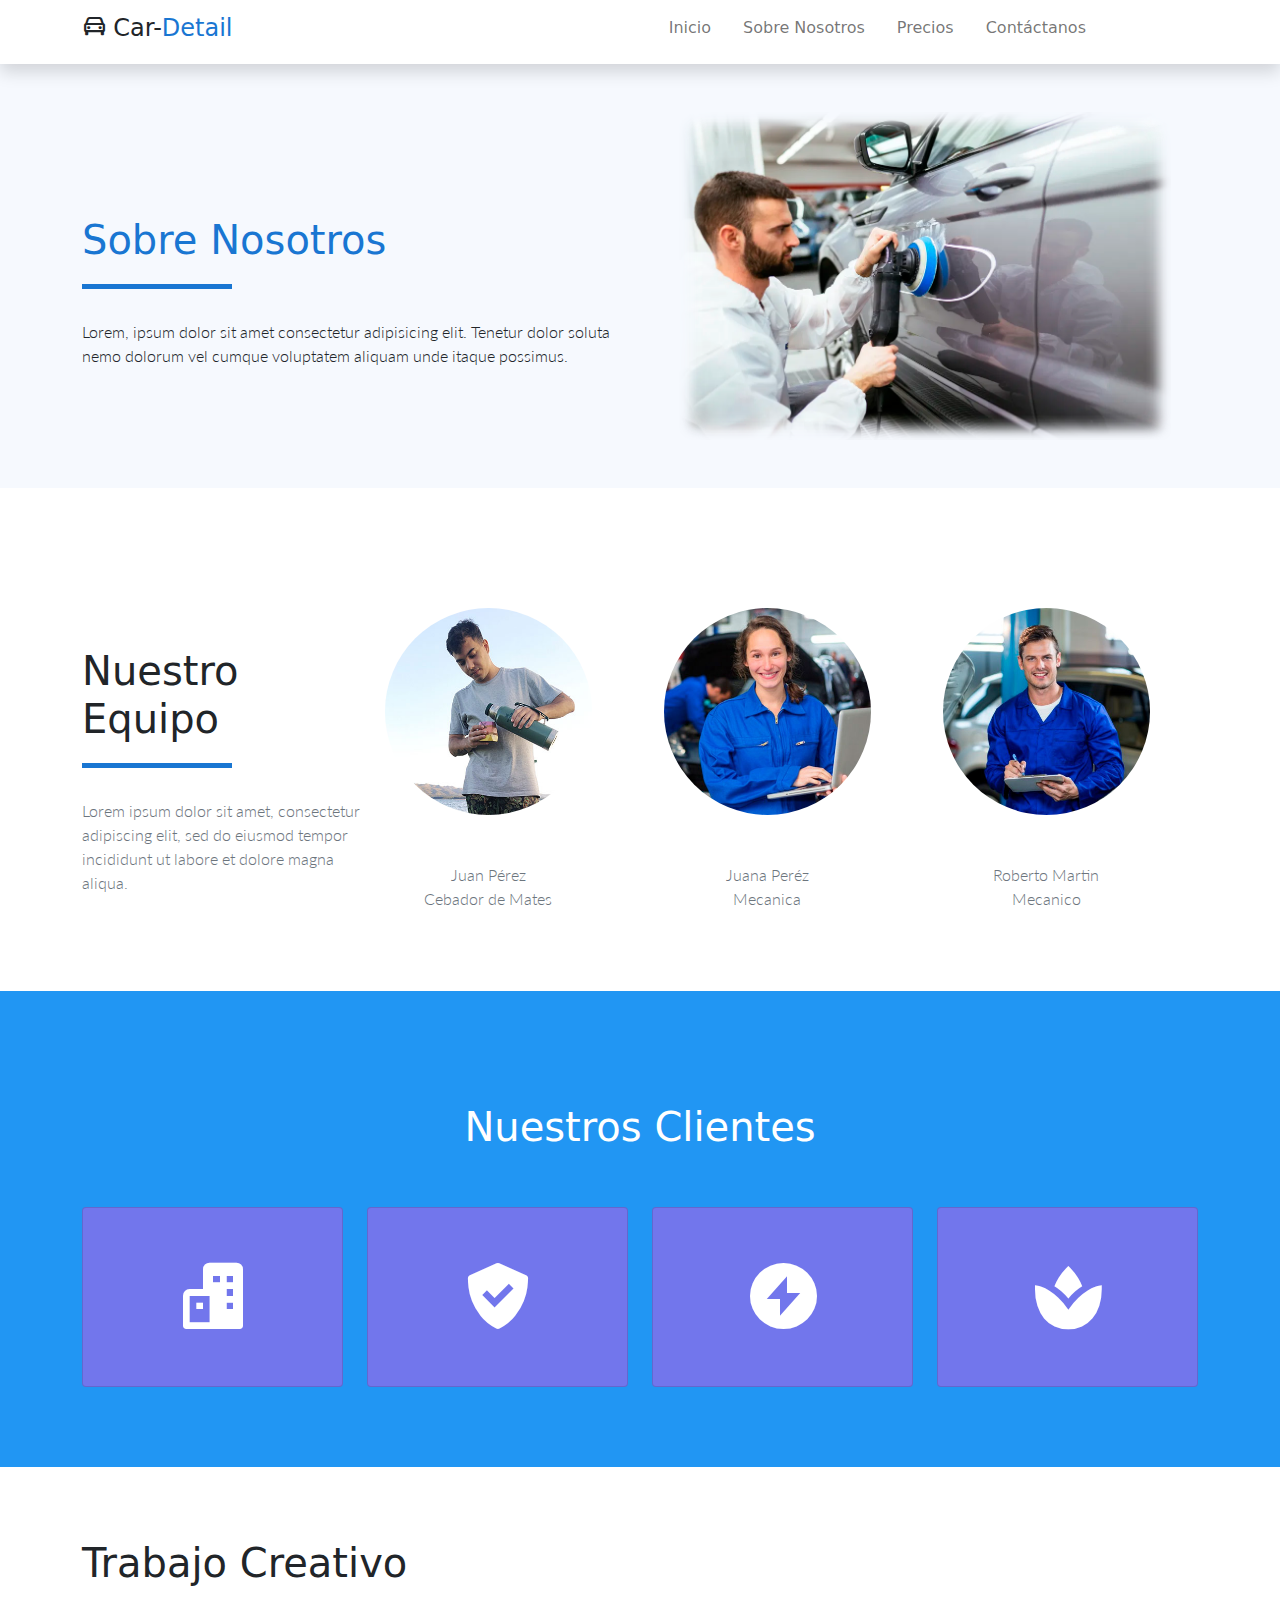
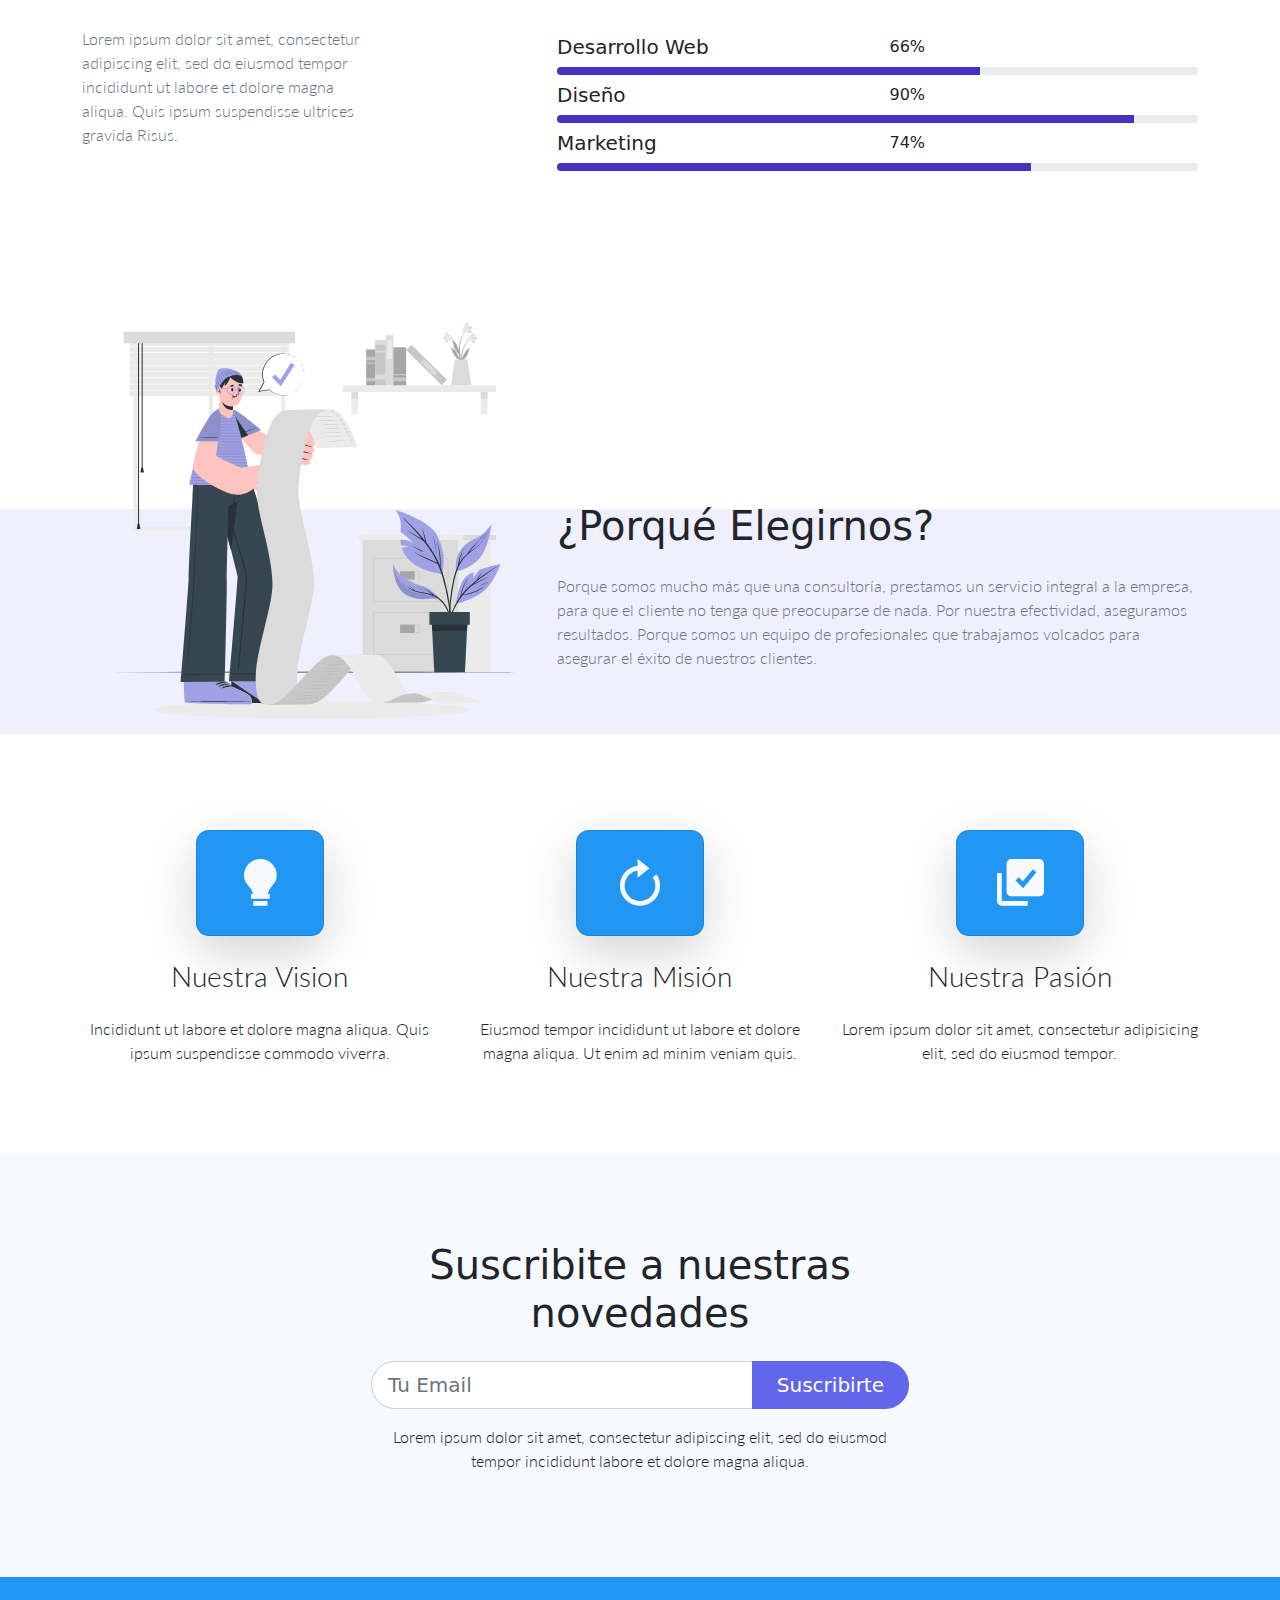
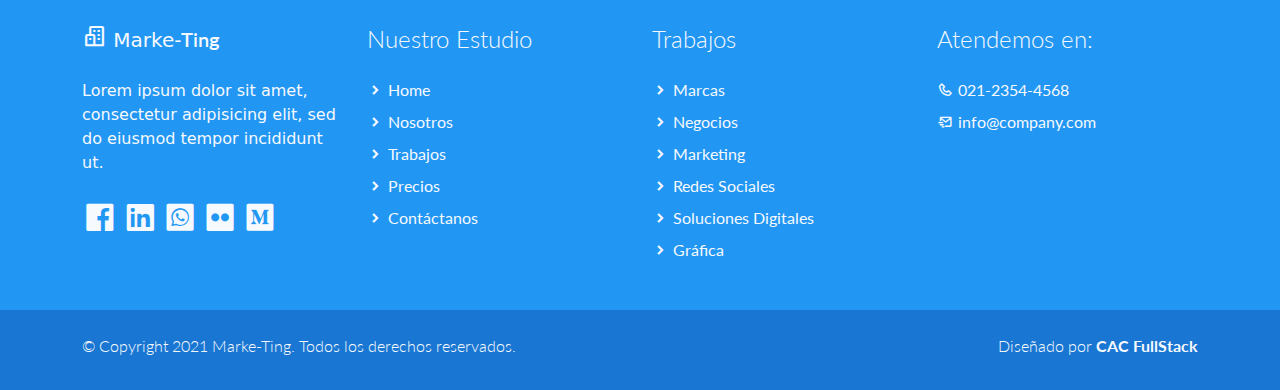
==== commit 73aaa6cf: "mas cambios" ====
--- a/about.html
+++ b/about.html
@@ -11,7 +11,6 @@
     <link href="assets/css/bootstrap.min.css" rel="stylesheet">
     <!-- Font CSS -->
     <link href="assets/css/boxicon.min.css" rel="stylesheet">
-    <link href="https://fonts.googleapis.com/css2?family=Open+Sans:wght@300;400;600&display=swap" rel="stylesheet">
     <link rel="stylesheet" href="assets/css/estilos.css">
 
 </head>
--- a/assets/css/estilos.css
+++ b/assets/css/estilos.css
@@ -56,7 +56,7 @@
   width: 150px;
   display:block;
   position: absolute;
-  border-bottom:  5px solid #6266ea;
+  border-bottom:  5px solid #1976D2;
   padding-top: .5em;
 }
 .typo-space-line-center::after {
@@ -79,7 +79,7 @@
 }
 #index_banner .carousel-control-prev i,
 #index_banner .carousel-control-next i {
-  color: #6266ea !important;
+  color: #2196F3;  !important;
   text-decoration: none;
   font-size: 4em;
 }
@@ -88,7 +88,7 @@
 }
 #index_banner .carousel-indicators li,
 #index_banner .carousel-indicators.active {
-  background-color: #6266ea !important;
+  background-color: #1976D2;  !important;
   // las rayas de abajo del carrousel van de color azul
 }
 .service-wrapper .service-footer {
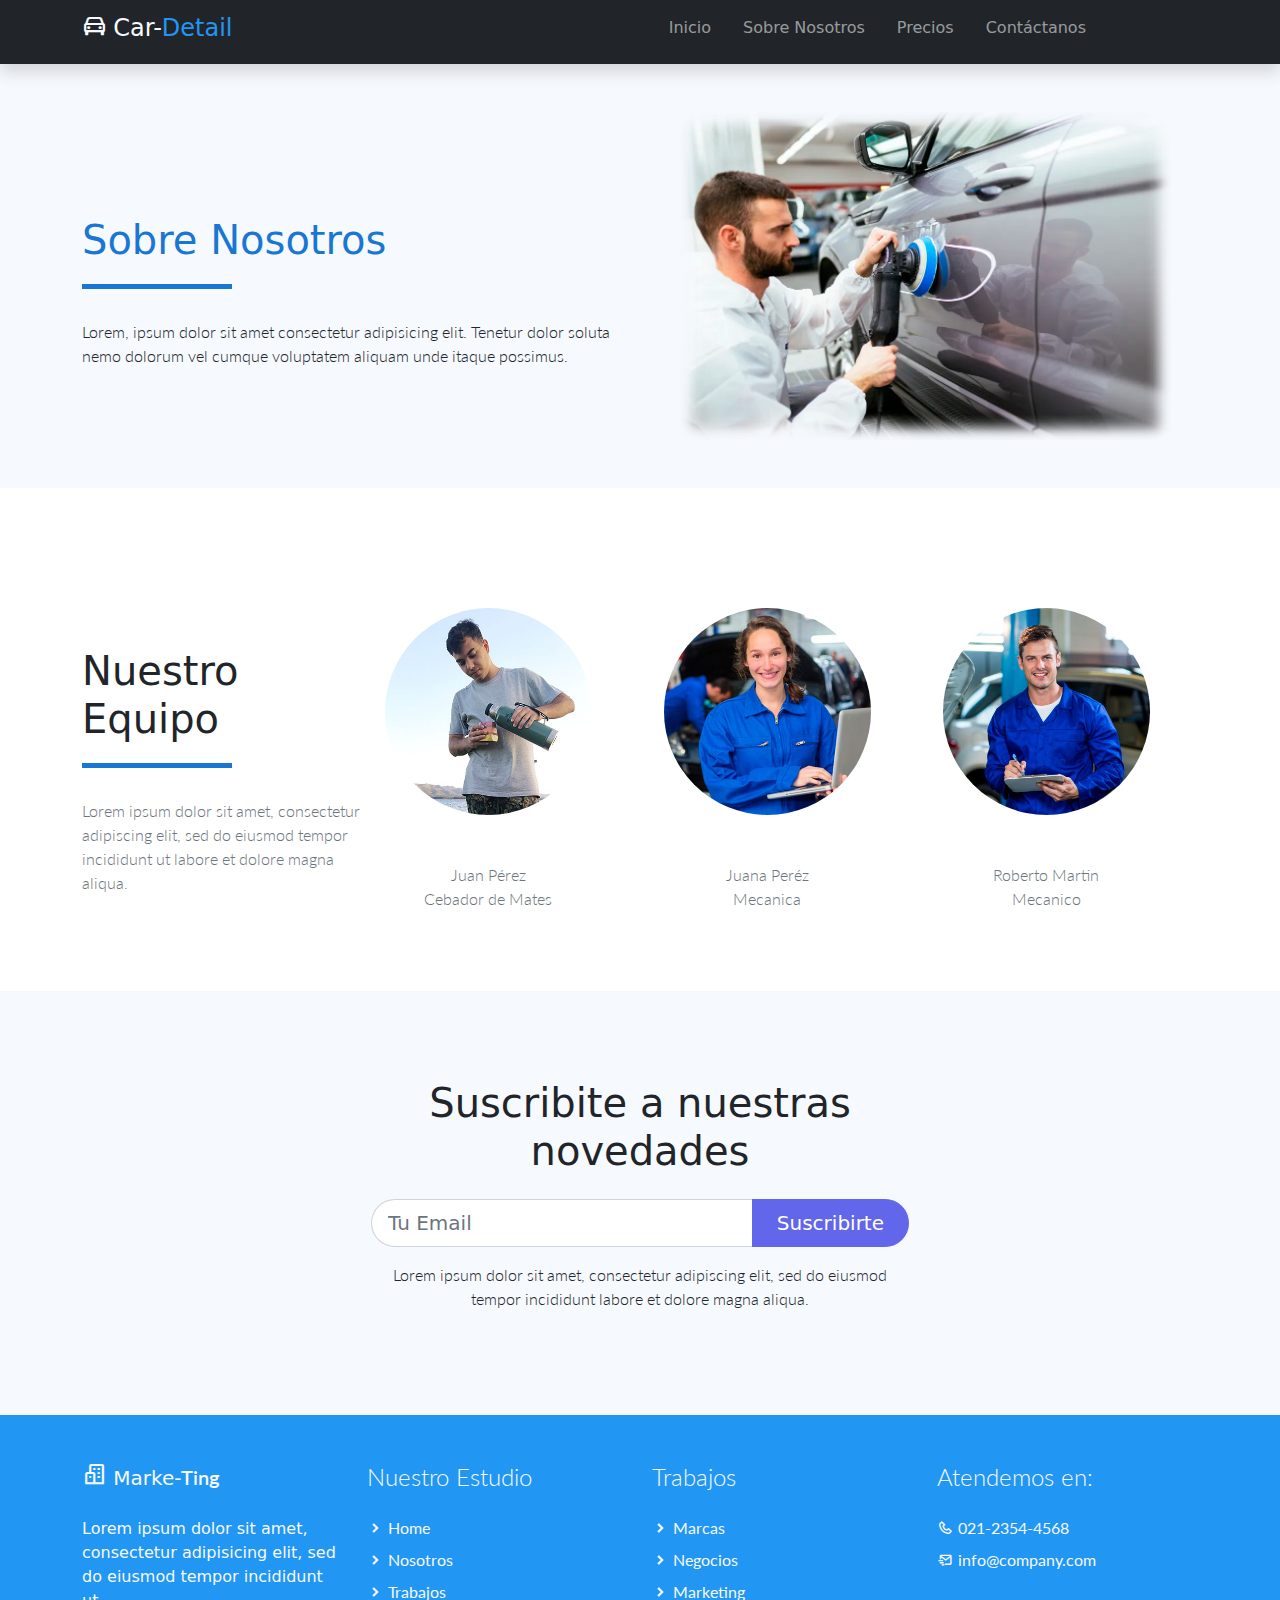
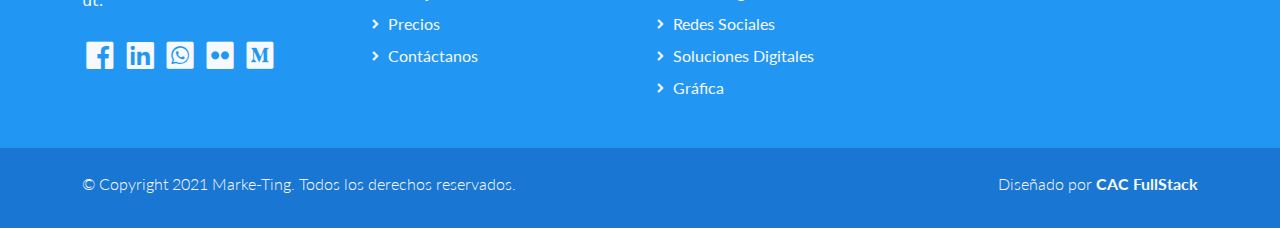
==== commit 8e6b7a7f: "mas c" ====
--- a/about.html
+++ b/about.html
@@ -17,11 +17,11 @@
 
 <body>
     <!-- Header -->
-    <nav id="main_nav" class="navbar navbar-expand-lg navbar-light bg-white shadow">
+    <nav id="main_nav" class="navbar navbar-expand-lg navbar-dark bg-dark shadow">
         <div class="container d-flex justify-content-between align-items-center">
             <a class="navbar-brand h1" href="index.html">
-                <i class='bx bx-car bx-sm text-dark'></i>
-                <span class="text-dark h4">Car-</span><span class="text-primary h4">Detail</span></a>
+                <i class='bx bx-car bx-sm text-light'></i>
+                <span class="text-light h4">Car-</span><span class="text-secondary h4">Detail</span></a>
             </a>
             <button class="navbar-toggler border-0" type="button" data-bs-toggle="collapse" data-bs-target="#navbar-toggler-success" aria-controls="navbarSupportedContent" aria-expanded="false" aria-label="Toggle navigation">
                 <span class="navbar-toggler-icon"></span>
@@ -117,146 +117,9 @@
     </section>
     <!-- End Team Member -->
 
-    <!-- Start Our Partner -->
-    <section class="bg-secondary py-3">
-        <div class="container py-5">
-            <h2 class="h2 text-white text-center py-5">Nuestros Clientes</h2>
-            <div class="row text-center">
-                <div class="col-md-3 mb-3">
-                    <div class="card partner-wap py-5">
-                        <a href="#"><i class='display-1 text-white bx bxs-buildings'></i></a>
-                    </div>
-                </div>
-                <div class="col-md-3 mb-3">
-                    <div class="card partner-wap py-5">
-                        <a href="#"><i class='display-1 bx text-white bxs-check-shield bx-lg'></i></a>
-                    </div>
-                </div>
-                <div class="col-md-3 mb-3">
-                    <div class="card partner-wap py-5">
-                        <a href="#"><i class='display-1 text-white bx bxs-bolt-circle'></i></a>
-                    </div>
-                </div>
-                <div class="col-md-3 mb-3">
-                    <div class="card partner-wap py-5">
-                        <a href="#"><i class='display-1 text-white bx bxs-spa'></i></a>
-                    </div>
-                </div>
-            </div>
-        </div>
-    </section>
-    <!--End Our Partner-->
-
-    <!-- Start Progress -->
-    <section class="bg-white py-5">
-        <div class="container my-4">
-
-            <h1 class="creative-heading h2 pb-3">Trabajo Creativo</h1>
-
-            <div class="creative-content row py-3">
-                <div class="col-md-5">
-                    <p class="text-muted col-lg-8 light-300">Lorem ipsum dolor sit amet, consectetur adipiscing elit, sed do eiusmod tempor incididunt ut labore et dolore magna aliqua. Quis ipsum suspendisse ultrices gravida Risus.
-                    </p>
-                </div>
-                <div class="creative-progress col-md-7">
-
-                    <div class="row mt-4 mt-sm-2">
-                        <div class="col-6">
-                            <h4 class="h5">Desarrollo Web</h4>
-                        </div>
-                        <div class="col-6 text-right">66%</div>
-                    </div>
-                    <div class="progress">
-                        <div class="progress-bar" role="progressbar" style="width: 66%" aria-valuenow="66" aria-valuemin="0" aria-valuemax="100"></div>
-                    </div>
-
-                    <div class="row mt-4 mt-sm-2">
-                        <div class="col-6">
-                            <h4 class="h5">Diseño</h4>
-                        </div>
-                        <div class="col-6 text-right">90%</div>
-                    </div>
-                    <div class="progress">
-                        <div class="progress-bar" role="progressbar" style="width: 90%" aria-valuenow="90" aria-valuemin="0" aria-valuemax="100"></div>
-                    </div>
-
-
-                    <div class="row mt-4 mt-sm-2">
-                        <div class="col-6">
-                            <h4 class="h5">Marketing</h4>
-                        </div>
-                        <div class="col-6 text-right">74%</div>
-                    </div>
-                    <div class="progress">
-                        <div class="progress-bar" role="progressbar" style="width: 74%" aria-valuenow="74" aria-valuemin="0" aria-valuemax="100"></div>
-                    </div>
-
-                </div>
-            </div>
-        </div>
-    </section>
-    <!-- End Progress -->
-
-    <!-- Start Choice -->
-    <section class="why-us banner-bg bg-light">
-        <div class="container my-4">
-            <div class="row">
-                <div class="banner-img col-lg-5">
-                    <img src="./assets/img/work.svg" class="rounded img-fluid" alt="">
-                </div>
-                <div class="banner-content col-lg-7 align-self-end">
-                    <h2 class="h2 pb-3">¿Porqué Elegirnos?</h2>
-                    <p class="text-muted pb-5 light-300">Porque somos mucho más que una consultoría, prestamos un servicio integral a la empresa, para que el cliente no tenga que preocuparse de nada.
-Por nuestra efectividad, aseguramos resultados.
-Porque somos un equipo de profesionales que trabajamos volcados para asegurar el éxito de nuestros clientes.
-                    </p>
-                </div>
-            </div>
-        </div>
-    </section>
-    <!-- End Choice -->
-
-    <!-- Start Aim -->
-    <section class="banner-bg bg-white py-5">
-        <div class="container my-4">
-            <div class="row text-center">
-
-                <div class="objective col-lg-4">
-                    <div class="objective-icon card m-auto py-4 mb-2 mb-sm-4 bg-secondary shadow-lg">
-                        <i class="display-4 bx bxs-bulb text-light"></i>
-                    </div>
-                    <h2 class="objective-heading h3 mb-2 mb-sm-4 light-300">Nuestra Vision</h2>
-                    <p class="light-300">
-                        Incididunt ut labore et dolore magna aliqua. Quis ipsum suspendisse commodo viverra.
-                    </p>
-                </div>
-
-                <div class="objective col-lg-4 mt-sm-0 mt-4">
-                    <div class="objective-icon card m-auto py-4 mb-2 mb-sm-4 bg-secondary shadow-lg">
-                        <i class='display-4 bx bx-revision text-light'></i>
-                    </div>
-                    <h2 class="objective-heading h3 mb-2 mb-sm-4 light-300">Nuestra Misión</h2>
-                    <p class="light-300">
-                        Eiusmod tempor incididunt ut labore et dolore magna aliqua.
-                        Ut enim ad minim veniam quis.
-                    </p>
-                </div>
-
-                <div class="objective col-lg-4 mt-sm-0 mt-4">
-                    <div class="objective-icon card m-auto py-4 mb-2 mb-sm-4 bg-secondary shadow-lg">
-                        <i class="display-4 bx bxs-select-multiple text-light"></i>
-                    </div>
-                    <h2 class="objective-heading h3 mb-2 mb-sm-4 light-300">Nuestra Pasión</h2>
-                    <p class="light-300">
-                        Lorem ipsum dolor sit amet, consectetur adipisicing elit,
-                        sed do eiusmod tempor.
-                    </p>
-                </div>
-
-            </div>
-        </div>
-    </section>
-    <!-- End Aim -->
+
+
+
 
     <!-- Start Contact -->
     <section class="banner-bg bg-light py-5">
--- a/assets/css/estilos.css
+++ b/assets/css/estilos.css
@@ -33,6 +33,32 @@
 
 
 
+.btn-outline-primary.active{
+  background-color: #FFC107;
+}
+
+.btn-primary {
+  color: #222;
+  background-color: #ffc107;
+  border-color: #ffc107;
+}
+
+.btn-primary:hover {
+  color: #222;
+  background-color: #f7d05c;
+  border-color: #ffbd07;
+}
+
+.btn-outline-primary:hover{
+  background-color: #FFC107; 
+  border-color: #ffc107;
+}
+
+
+.btn-outline-primary:focus{
+  border-color: #ffc107;
+}
+
 html {font-family: 'Lato', sans-serif;}
 /* Typography */
 p, a {font-weight: 400;}
@@ -110,7 +136,7 @@
   transition: .5s;
 }
 .service-work .service-work-vertical:hover * {
-  color: #000;
+  color: #000000;
   border-color: #000;
   transition: .5s;
 }
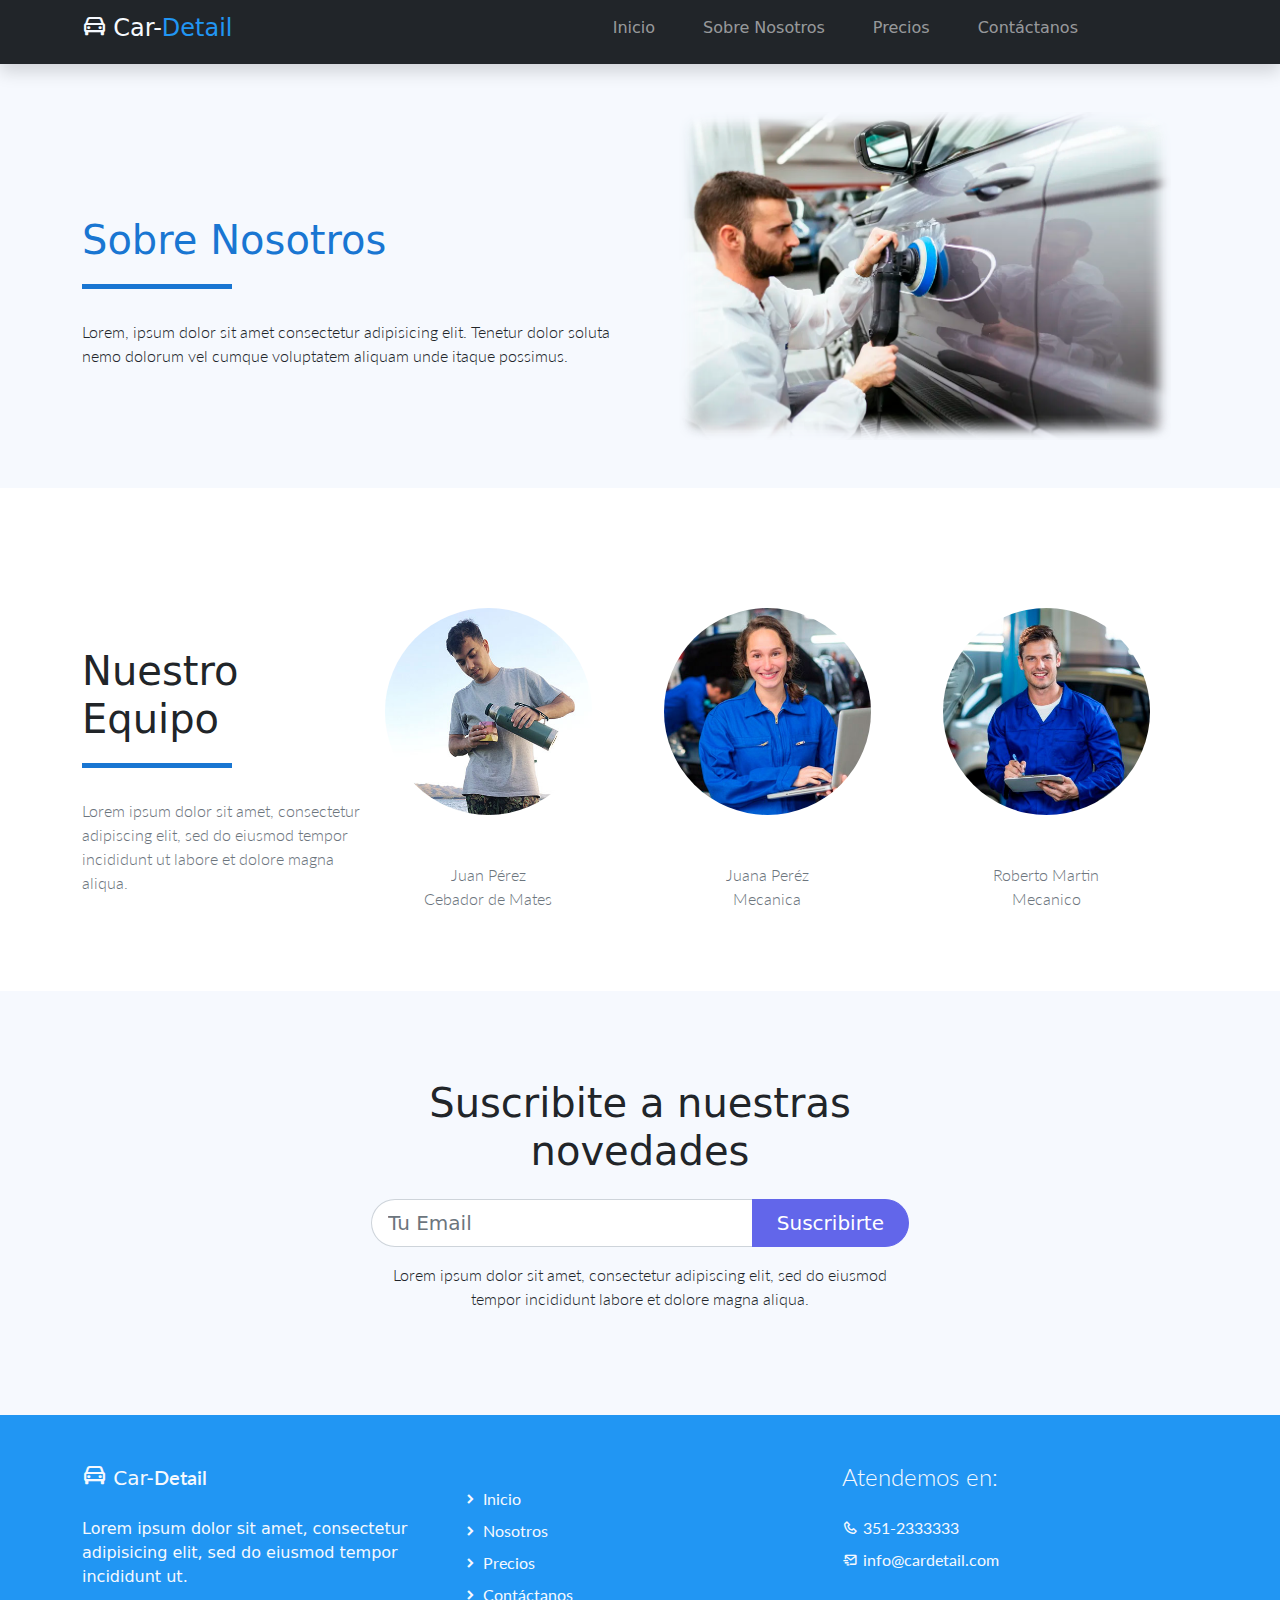
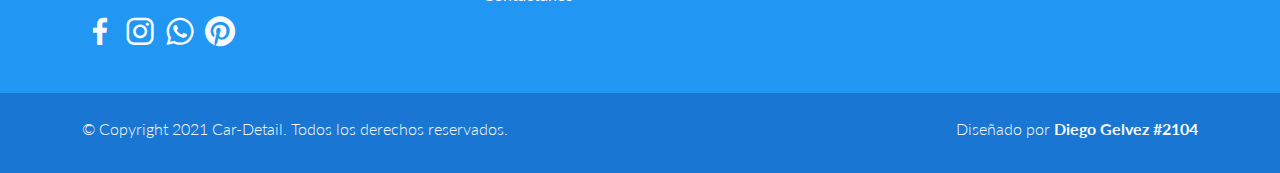
==== commit ae752d75: "more cambios" ====
--- a/about.html
+++ b/about.html
@@ -30,22 +30,22 @@
             <div class="align-self-center collapse navbar-collapse flex-fill  d-lg-flex justify-content-lg-between" id="navbar-toggler-success">
                 <div class="flex-fill mx-xl-5 mb-2">
                     <ul class="nav navbar-nav d-flex justify-content-end mx-xl-5 text-center text-dark">
-                       <li class="nav-item">
-                            <a class="nav-link btn-outline-primary rounded-pill px-3" href="index.html">Inicio</a>
+                       <li class="mx-2 nav-item">
+                            <a class="nav-link btn-outline-yellow rounded-pill px-3" href="index.html">Inicio</a>
 						<!-- px = padding y mx es el margin 
 						rounded-pill =genera ese boton con bordes redondeados rounded-circle-->	
                         </li>
-                        <li class="nav-item">
-                            <a class="nav-link btn-outline-primary rounded-pill px-3" href="about.html">Sobre Nosotros</a>
-                        </li>
-                        <!-- <li class="nav-item">
-                            <a class="nav-link btn-outline-primary rounded-pill px-3" href="work.html">Trabajos</a>
+                        <li class="mx-2 nav-item">
+                            <a class="nav-link btn-outline-yellow rounded-pill px-3" href="about.html">Sobre Nosotros</a>
+                        </li>
+                        <!-- <li class="mx-1 nav-item">
+                            <a class="nav-link btn-outline-yellow rounded-pill px-3" href="work.html">Trabajos</a>
                         </li> -->
-                        <li class="nav-item">
-                            <a class="nav-link btn-outline-primary rounded-pill px-3" href="pricing.html">Precios</a>
-                        </li>
-                        <li class="nav-item">
-                            <a class="nav-link btn-outline-primary rounded-pill px-3" href="contact.html">Contáctanos</a>
+                        <li class="mx-2 nav-item">
+                            <a class="nav-link btn-outline-yellow rounded-pill px-3" href="pricing.html">Precios</a>
+                        </li>
+                        <li class="mx-2 nav-item">
+                            <a class="nav-link btn-outline-yellow rounded-pill px-3" href="contact.html">Contáctanos</a>
                         </li>
                     </ul>
                 </div>
@@ -141,15 +141,15 @@
     <!-- End Contact -->
 
 
-     <!-- Start Footer -->
+    <!-- Start Foter -->
     <footer class="bg-secondary pt-4">
         <div class="container">
             <div class="row py-4">
 
-                <div class="col-lg-3 col-12 align-left">
+                <div class="col-lg-4 col-12 align-left">
                     <a class="navbar-brand" href="index.html">
-                        <i class='bx bx-buildings bx-sm text-light'></i>
-                        <span class="text-light h5">Marke-</span><span class="text-light h5 semi-bold-600">Ting</span>
+                        <i class='bx bx-car bx-sm text-light'></i>
+                        <span class="text-light h5">Car-</span><span class="text-light h5 semi-bold-600">Detail</span>
                     </a>
                     <p class="text-light my-lg-4 my-2">
                         Lorem ipsum dolor sit amet, consectetur adipisicing elit,
@@ -158,48 +158,39 @@
                     <ul class="list-inline footer-icons light-300">
                         <li class="list-inline-item m-0">
                             <a class="text-light" target="_blank" href="http://facebook.com/">
-                                <i class='bx bxl-facebook-square bx-md'></i>
-                            </a>
-                        </li>
-                        <li class="list-inline-item m-0">
-                            <a class="text-light" target="_blank" href="https://www.linkedin.com/">
-                                <i class='bx bxl-linkedin-square bx-md'></i>
+                                <i class='bx bxl-facebook bx-md'></i>
+                            </a>
+                        </li>
+                        <li class="list-inline-item m-0">
+                            <a class="text-light" target="_blank" href="https://www.instagram.com/">
+                                <i class='bx bxl-instagram bx-md'></i>
                             </a>
                         </li>
                         <li class="list-inline-item m-0">
                             <a class="text-light" target="_blank" href="https://www.whatsapp.com/">
-                                <i class='bx bxl-whatsapp-square bx-md'></i>
-                            </a>
-                        </li>
-                        <li class="list-inline-item m-0">
-                            <a class="text-light" target="_blank" href="https://www.flickr.com/">
-                                <i class='bx bxl-flickr-square bx-md'></i>
-                            </a>
-                        </li>
-                        <li class="list-inline-item m-0">
-                            <a class="text-light" target="_blank" href="https://www.medium.com/">
-                                <i class='bx bxl-medium-square bx-md' ></i>
-                            </a>
-                        </li>
-                    </ul>
-                </div>
-
-                <div class="col-lg-3 col-md-4 my-sm-0 mt-4">
-                    <h3 class="h4 pb-lg-3 text-light light-300">Nuestro Estudio</h2>
+                                <i class='bx bxl-whatsapp bx-md'></i>
+                            </a>
+                        </li>
+                        <li class="list-inline-item m-0">
+                            <a class="text-light" target="_blank" href="https://www.pinterest.com/">
+                                <i class='bx bxl-pinterest bx-md'></i>
+                            </a>
+                        </li>
+                    </ul>
+                </div>
+
+                <div class="col-lg-4 col-md-4 my-sm-0 mt-4">
+                    <br>
                         <ul class="list-unstyled text-light light-300">
                             <li class="pb-2">
                                 <i class='bx-fw bx bxs-chevron-right bx-xs'></i><a class="text-decoration-none text-light" 
-								href="index.html">Home</a>
+								href="index.html">Inicio</a>
                             </li>
                             <li class="pb-2">
                                 <i class='bx-fw bx bxs-chevron-right bx-xs'></i><a class="text-decoration-none text-light py-1" 
 								href="about.html">Nosotros</a>
                             </li>
                             <li class="pb-2">
-                                <i class='bx-fw bx bxs-chevron-right bx-xs'></i><a class="text-decoration-none text-light py-1" 
-								href="work.html">Trabajos</a>
-                            </li>
-                            <li class="pb-2">
                                 <i class='bx-fw bx bxs-chevron-right bx-xs'></i></i><a class="text-decoration-none text-light py-1" 
 								href="pricing.html">Precios</a>
                             </li>
@@ -210,46 +201,16 @@
                         </ul>
                 </div>
 
-                <div class="col-lg-3 col-md-4 my-sm-0 mt-4">
-                    <h2 class="h4 pb-lg-3 text-light light-300">Trabajos</h2>
-                    <ul class="list-unstyled text-light light-300">
-                        <li class="pb-2">
-                            <i class='bx-fw bx bxs-chevron-right bx-xs'></i><a class="text-decoration-none text-light py-1" 
-							href="#">Marcas</a>
-                        </li>
-                        <li class="pb-2">
-                            <i class='bx-fw bx bxs-chevron-right bx-xs'></i><a class="text-decoration-none text-light py-1" 
-							href="#">Negocios</a>
-                        </li>
-                        <li class="pb-2">
-                            <i class='bx-fw bx bxs-chevron-right bx-xs'></i><a class="text-decoration-none text-light py-1" 
-							href="#">Marketing</a>
-                        </li>
-                        <li class="pb-2">
-                            <i class='bx-fw bx bxs-chevron-right bx-xs'></i><a class="text-decoration-none text-light py-1" 
-							href="#">Redes Sociales</a>
-                        </li>
-                        <li class="pb-2">
-                            <i class='bx-fw bx bxs-chevron-right bx-xs'></i><a class="text-decoration-none text-light py-1" 
-							href="#">Soluciones Digitales</a>
-                        </li>
-                        <li class="pb-2">
-                            <i class='bx-fw bx bxs-chevron-right bx-xs'></i><a class="text-decoration-none text-light py-1" 
-							href="#">Gráfica</a>
-                        </li>
-                    </ul>
-                </div>
-
-                <div class="col-lg-3 col-md-4 my-sm-0 mt-4">
+                <div class="col-lg-4 col-md-4 my-sm-0 mt-4">
                     <h2 class="h4 pb-lg-3 text-light light-300">Atendemos en:</h2>
                     <ul class="list-unstyled text-light light-300">
                         <li class="pb-2">
                             <i class='bx-fw bx bx-phone bx-xs'></i><a class="text-decoration-none text-light py-1" 
-							href="tel:010-020-0340">021-2354-4568</a>
+							href="tel:351-2333333">351-2333333</a>
                         </li>
                         <li class="pb-2">
                             <i class='bx-fw bx bx-mail-send bx-xs'></i><a class="text-decoration-none text-light py-1"
-							href="mailto:info@company.com">info@company.com</a>
+							href="mailto:info@cardetail.com">info@cardetail.com</a>
                         </li>
                     </ul>
                 </div>
@@ -262,13 +223,13 @@
                 <div class="row pt-2">
                     <div class="col-lg-6 col-sm-12">
                         <p class="text-lg-start text-center text-light light-300">
-                            © Copyright 2021 Marke-Ting. Todos los derechos reservados.
+                            © Copyright 2021 Car-Detail. Todos los derechos reservados.
                         </p>
                     </div>
                     <div class="col-lg-6 col-sm-12">
                         <p class="text-lg-end text-center text-light light-300">
                             Diseñado por <a rel="sponsored" class="text-decoration-none text-light" 
-							href="https://cursophp.com.ar/" target="_blank"><strong>CAC FullStack</strong></a>
+							href="https://github.com/DieeMG/" target="_blank"><strong>Diego Gelvez #2104</strong></a>
                         </p>
                     </div>
                 </div>
--- a/assets/css/estilos.css
+++ b/assets/css/estilos.css
@@ -30,34 +30,92 @@
   background-color: #2196F3!important;
 }
 
-
-
-
-.btn-outline-primary.active{
+.bg-dark2{
+  background-color: #121212;
+}
+
+
+/* botones */
+
+/* boton 1 */
+
+.btn-yellow {
+  color: #f6f9fe;
   background-color: #FFC107;
-}
-
-.btn-primary {
-  color: #222;
-  background-color: #ffc107;
-  border-color: #ffc107;
-}
-
-.btn-primary:hover {
-  color: #222;
-  background-color: #f7d05c;
-  border-color: #ffbd07;
-}
-
-.btn-outline-primary:hover{
-  background-color: #FFC107; 
-  border-color: #ffc107;
-}
-
-
-.btn-outline-primary:focus{
-  border-color: #ffc107;
-}
+  border-color: #FFC107;
+}
+
+.btn-yellow:hover {
+  color: #f6f9fe;
+  background-color: #f8d71b;
+  border-color: #ff9c07;
+}
+
+.btn-check:focus + .btn-yellow, .btn-yellow:focus {
+  color: #f6f9fe;
+  background-color: #f8d71b;
+  border-color: #ff9c07;
+  -webkit-box-shadow: 0 0 0 0.25rem rgba(223, 201, 10, 0.534);
+          box-shadow: 0 0 0 0.25rem rgba(223, 201, 10, 0.534);
+}
+
+.btn-check:checked + .btn-yellow,
+.btn-check:active + .btn-yellow, .btn-yellow:active, .btn-yellow.active,
+.show > .btn-yellow.dropdown-toggle {
+  color: #f6f9fe;
+  background-color: #ff9c07;
+  border-color: #f8d71b;
+}
+
+.btn-check:checked + .btn-yellow:focus,
+.btn-check:active + .btn-yellow:focus, .btn-yellow:active:focus, .btn-yellow.active:focus,
+.show > .btn-yellow.dropdown-toggle:focus {
+  -webkit-box-shadow: 0 0 0 0.25rem rgba(223, 201, 10, 0.534);
+          box-shadow: 0 0 0 0.25rem rgba(223, 201, 10, 0.534);
+}
+
+.btn-yellow:disabled, .btn-yellow.disabled {
+  color: #f6f9fe;
+  background-color: #FFC107;
+  border-color: #FFC107;
+}
+
+/* boton 2 */
+
+.btn-outline-yellow {
+  color: #FFC107;
+  border-color: #FFC107;
+}
+
+.btn-outline-yellow:hover {
+  color: #f6f9fe;
+  background-color: #FFC107;
+  border-color: #ff9c07;
+}
+
+.btn-check:focus + .btn-outline-yellow, .btn-outline-yellow:focus {
+  -webkit-box-shadow: 0 0 0 0.25rem rgba(223, 201, 10, 0.534);
+  box-shadow: 0 0 0 0.25rem rgba(223, 201, 10, 0.534);
+}
+
+.btn-check:checked + .btn-outline-yellow,
+.btn-check:active + .btn-outline-yellow, .btn-outline-yellow:active, .btn-outline-yellow.active, .btn-outline-yellow.dropdown-toggle.show {
+  color: #f6f9fe;
+  background-color: #ff9c07;
+  border-color: #f8d71b;
+}
+
+.btn-check:checked + .btn-outline-yellow:focus,
+.btn-check:active + .btn-outline-yellow:focus, .btn-outline-yellow:active:focus, .btn-outline-yellow.active:focus, .btn-outline-yellow.dropdown-toggle.show:focus {
+  -webkit-box-shadow: 0 0 0 0.25rem rgba(223, 201, 10, 0.534);
+  box-shadow: 0 0 0 0.25rem rgba(223, 201, 10, 0.534);
+}
+
+.btn-outline-yellow:disabled, .btn-outline-yellow.disabled {
+  color: #FFC107;
+  background-color: transparent;
+}
+
 
 html {font-family: 'Lato', sans-serif;}
 /* Typography */
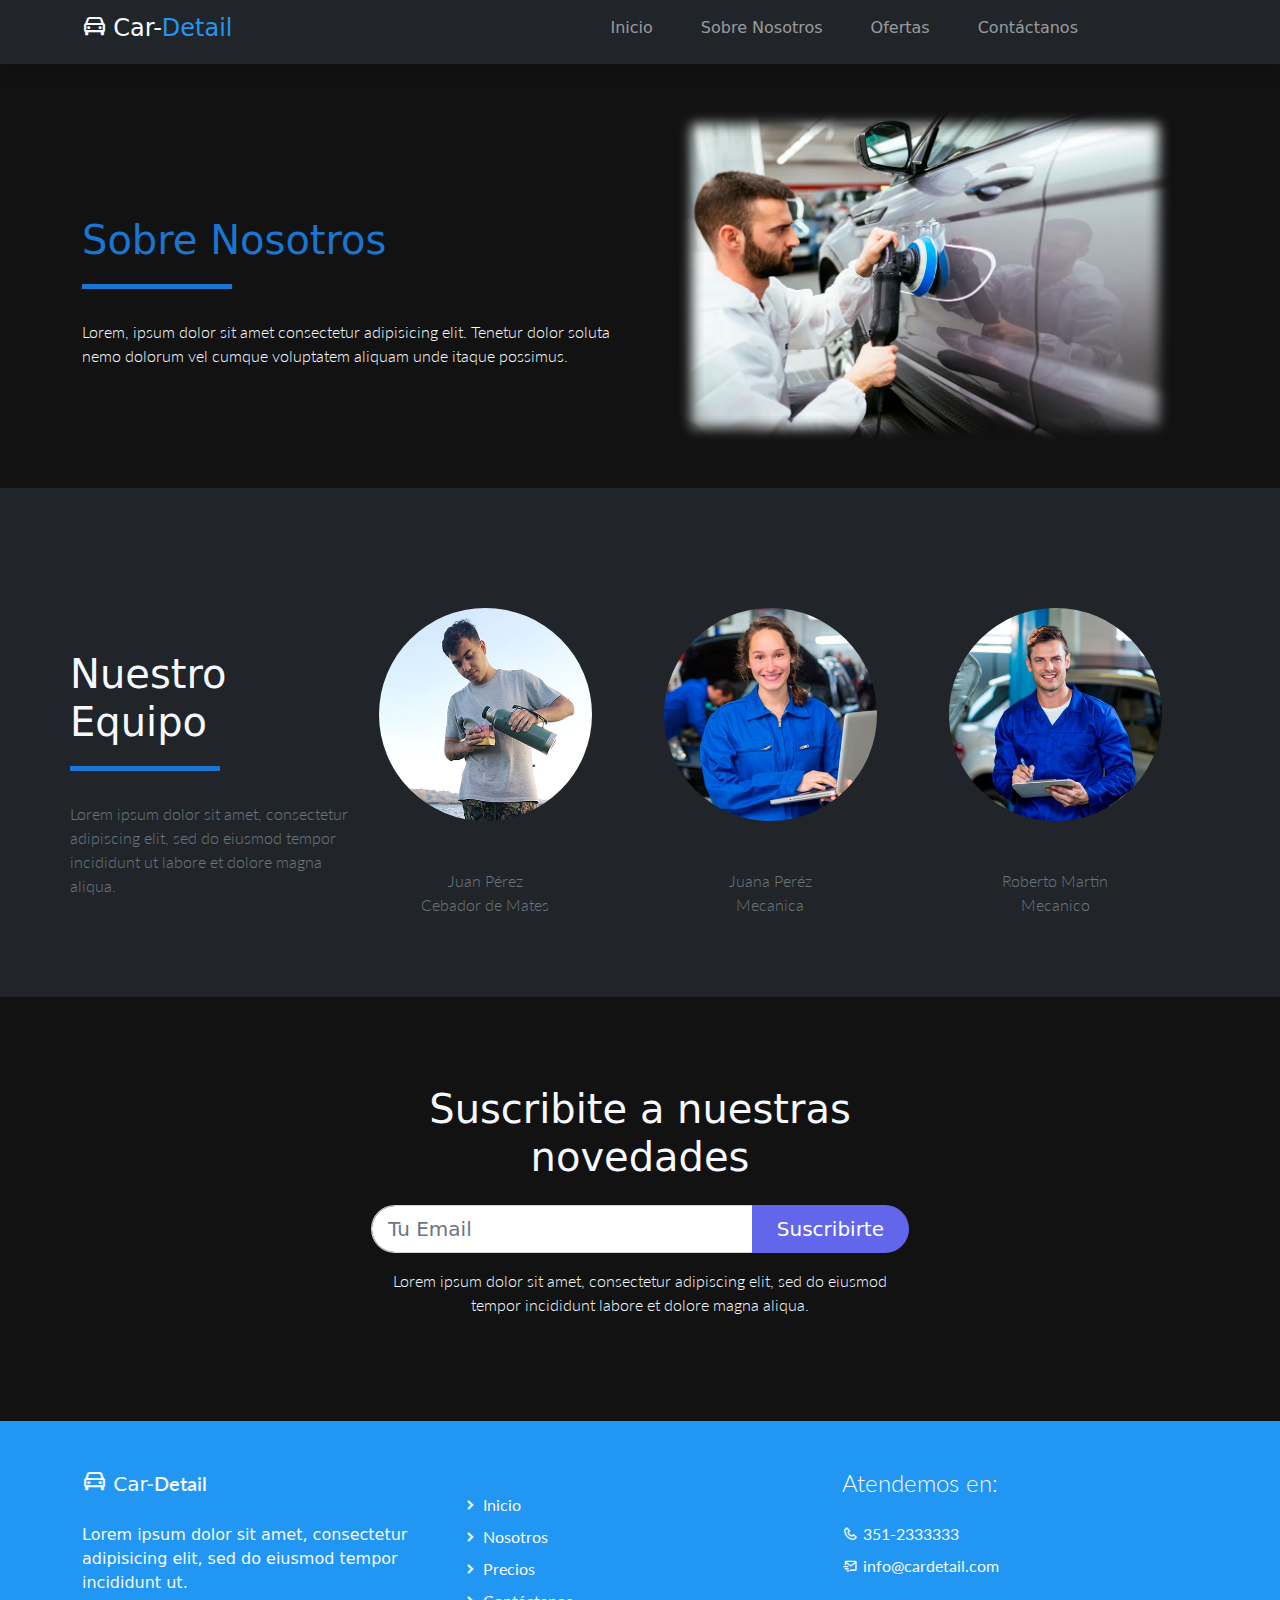
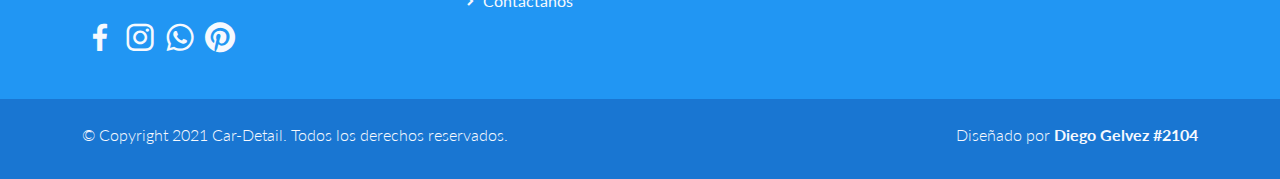
==== commit ed52fe7b: "more more" ====
--- a/about.html
+++ b/about.html
@@ -42,7 +42,7 @@
                             <a class="nav-link btn-outline-yellow rounded-pill px-3" href="work.html">Trabajos</a>
                         </li> -->
                         <li class="mx-2 nav-item">
-                            <a class="nav-link btn-outline-yellow rounded-pill px-3" href="pricing.html">Precios</a>
+                            <a class="nav-link btn-outline-yellow rounded-pill px-3" href="pricing.html">Ofertas</a>
                         </li>
                         <li class="mx-2 nav-item">
                             <a class="nav-link btn-outline-yellow rounded-pill px-3" href="contact.html">Contáctanos</a>
@@ -61,12 +61,12 @@
 
 
     <!-- Start Banner Hero -->
-    <section class="bg-light w-100">
+    <section class="bg-dark2 w-100">
         <div class="container">
             <div class="row d-flex align-items-center py-5">
                 <div class="col-lg-6 text-start">
                     <h1 class="h2 py-5 text-primary typo-space-line">Sobre Nosotros</h1>
-                    <p class="light-300">Lorem, ipsum dolor sit amet consectetur adipisicing elit. Tenetur dolor soluta nemo dolorum vel cumque voluptatem aliquam unde itaque possimus.</p>
+                    <p class="text-light light-300">Lorem, ipsum dolor sit amet consectetur adipisicing elit. Tenetur dolor soluta nemo dolorum vel cumque voluptatem aliquam unde itaque possimus.</p>
                 </div>
                 <div class="col-lg-6">
                     <img width="90%" class="mx-auto d-block" src="./assets/img/pulido.png">
@@ -78,11 +78,12 @@
 
 
     <!-- Start Team Member -->
-    <section class="container py-5">
+    <section class="container-fluid bg-dark py-5">
+        <div class="container px-0">
         <div class="pt-5 pb-3 d-lg-flex align-items-center gx-5">
 
             <div class="col-lg-3">
-                <h2 class="h2 py-5 typo-space-line">Nuestro Equipo</h2>
+                <h2 class="h2 py-5 text-light typo-space-line">Nuestro Equipo</h2>
                 <p class="text-muted light-300">
                     Lorem ipsum dolor sit amet, consectetur adipiscing elit,
                     sed do eiusmod tempor incididunt ut labore et dolore magna aliqua.
@@ -114,6 +115,7 @@
             </div>
 
         </div>
+        </div>
     </section>
     <!-- End Team Member -->
 
@@ -122,17 +124,17 @@
 
 
     <!-- Start Contact -->
-    <section class="banner-bg bg-light py-5">
+    <section class="banner-bg bg-dark2 py-5">
         <div class="container">
             <div class="row">
                 <div class="col-lg-6 mx-auto my-4 p-3">
-                    <form action="#" method="get"><h1 class="h2 text-center">Suscribite a nuestras novedades</h1>
+                    <form action="#" method="get"><h1 class="h2 text-light text-center">Suscribite a nuestras novedades</h1>
                     <div class="input-group py-3">
                     
                         <input name="email" type="mail" class="form-control form-control-lg rounded-pill rounded-end" id="email" placeholder="Tu Email" aria-label="Tu Email" required>
                         <button class="btn btn-secondary text-white btn-lg rounded-pill rounded-start px-lg-4" type="submit">Suscribirte</button>
                     </div>
-                    <p class="text-center light-300">Lorem ipsum dolor sit amet, consectetur adipiscing elit, sed do eiusmod tempor incididunt labore et dolore magna aliqua.</p>
+                    <p class="text-center text-light light-300">Lorem ipsum dolor sit amet, consectetur adipiscing elit, sed do eiusmod tempor incididunt labore et dolore magna aliqua.</p>
                     </form>
                 </div>
             </div>
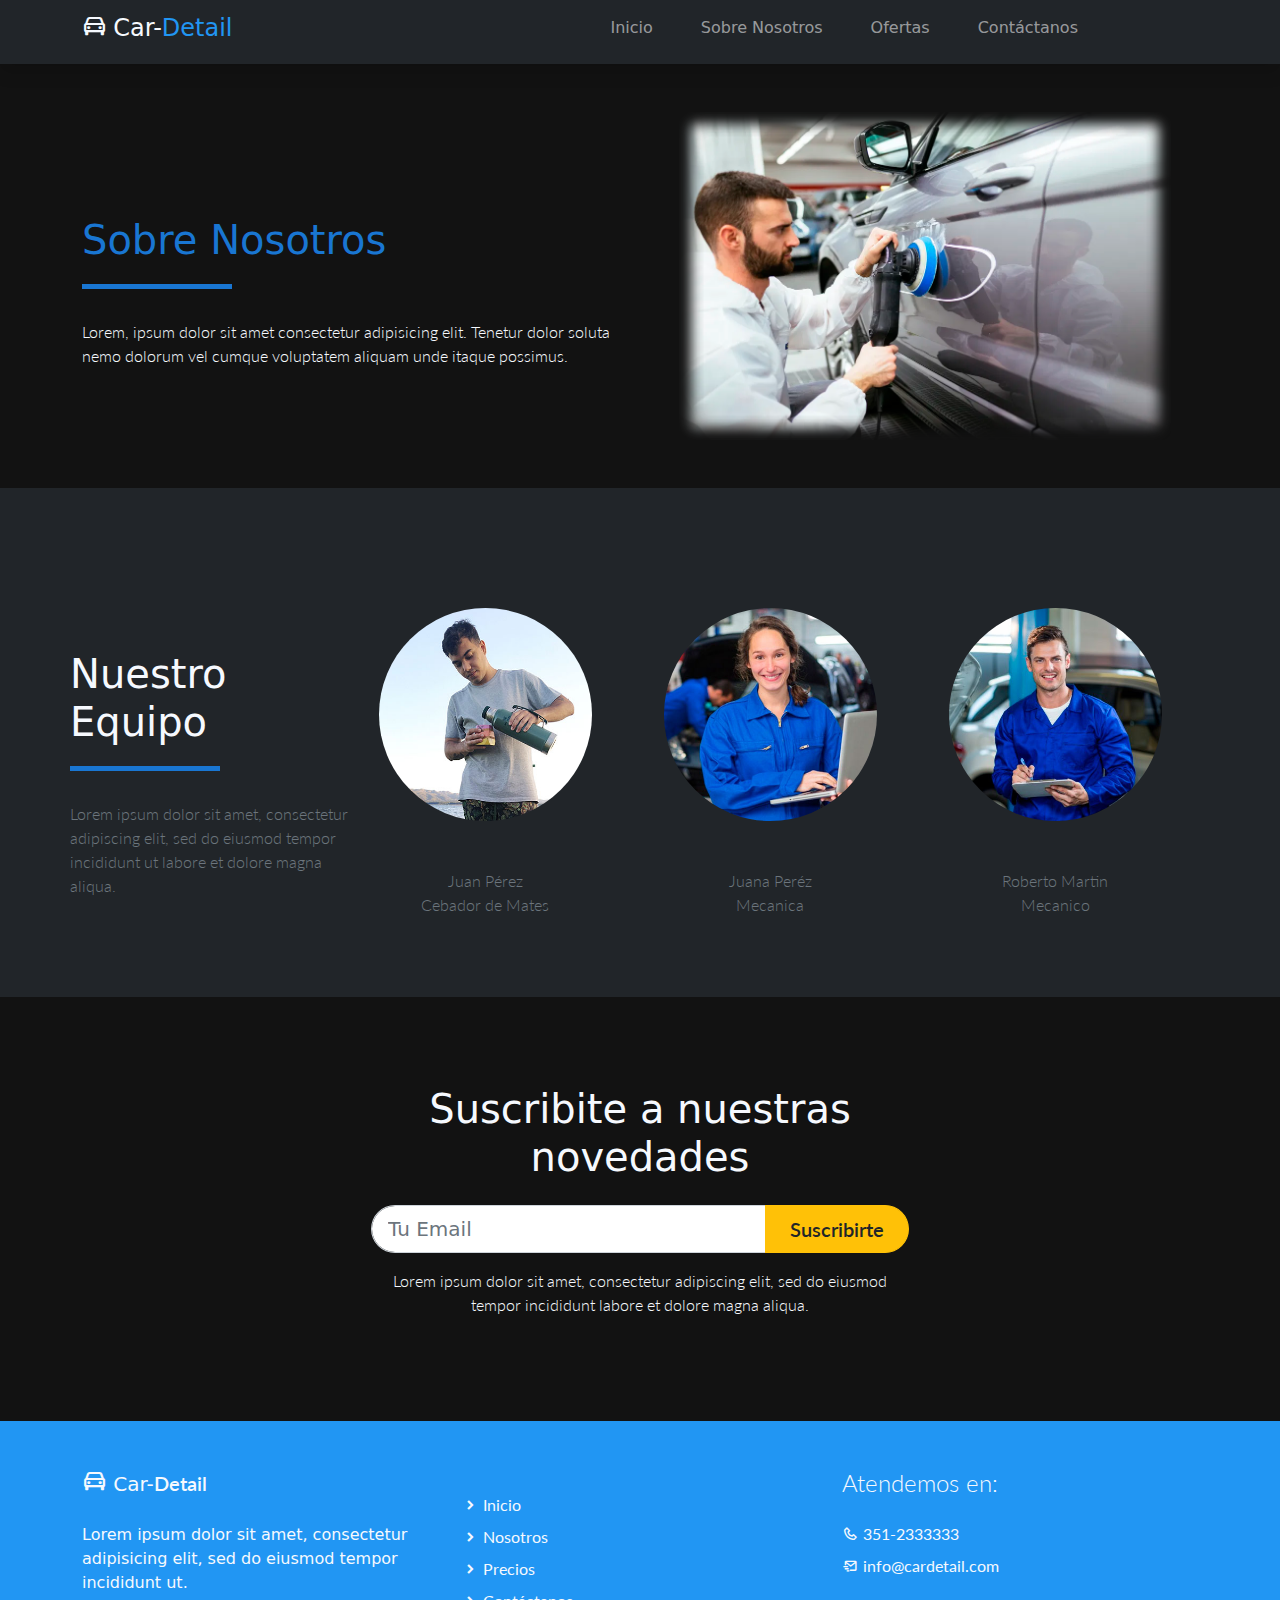
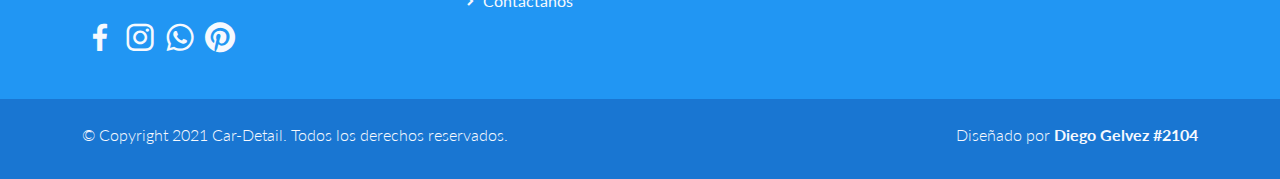
==== commit 2f742dce: "imagenes nuevas" ====
--- a/about.html
+++ b/about.html
@@ -132,7 +132,7 @@
                     <div class="input-group py-3">
                     
                         <input name="email" type="mail" class="form-control form-control-lg rounded-pill rounded-end" id="email" placeholder="Tu Email" aria-label="Tu Email" required>
-                        <button class="btn btn-secondary text-white btn-lg rounded-pill rounded-start px-lg-4" type="submit">Suscribirte</button>
+                        <button class="btn btn-yellow text-dark btn-lg rounded-pill semi-bold-600 rounded-start px-lg-4" type="submit">Suscribirte</button>
                     </div>
                     <p class="text-center text-light light-300">Lorem ipsum dolor sit amet, consectetur adipiscing elit, sed do eiusmod tempor incididunt labore et dolore magna aliqua.</p>
                     </form>
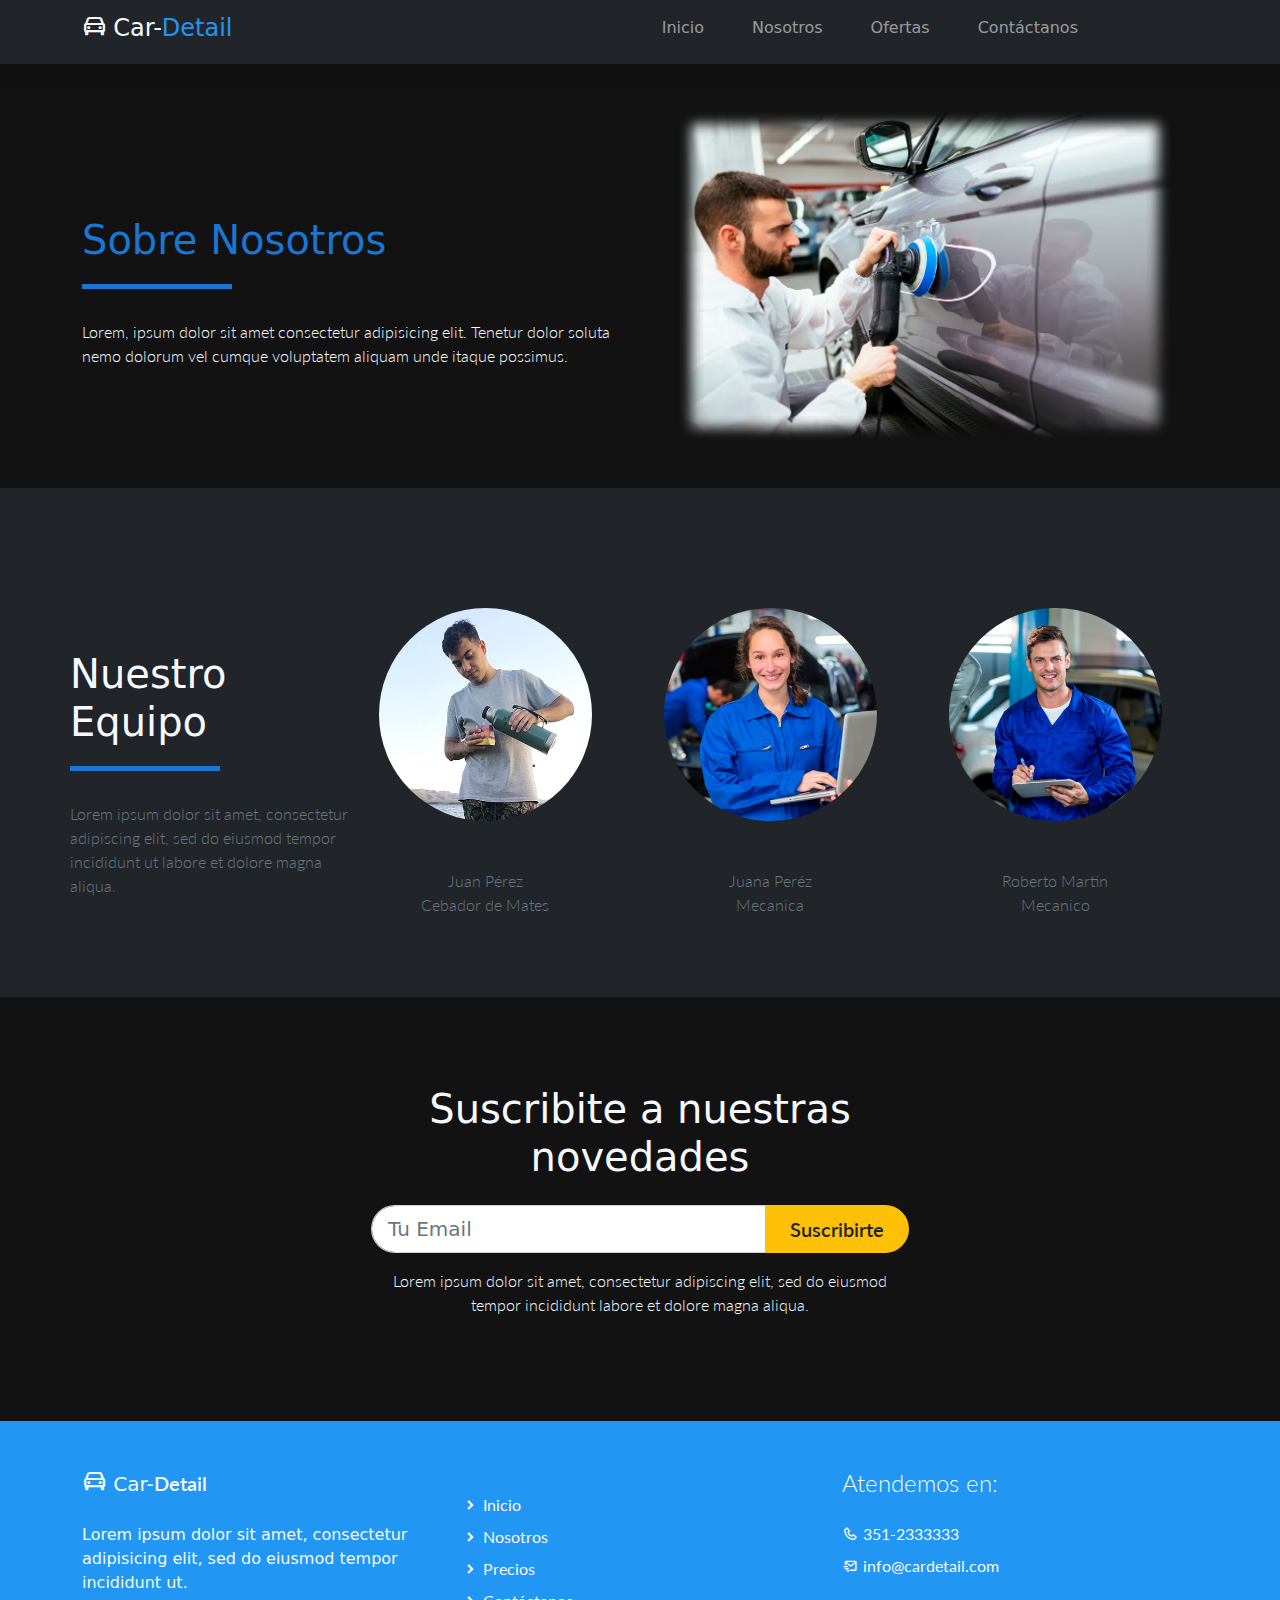
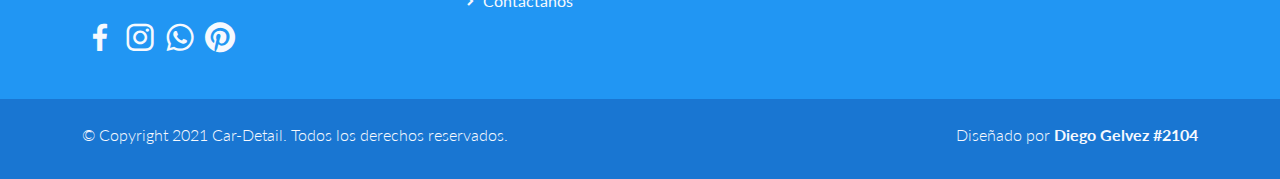
==== commit 4a5fa724: "mas cambios" ====
--- a/about.html
+++ b/about.html
@@ -36,7 +36,7 @@
 						rounded-pill =genera ese boton con bordes redondeados rounded-circle-->	
                         </li>
                         <li class="mx-2 nav-item">
-                            <a class="nav-link btn-outline-yellow rounded-pill px-3" href="about.html">Sobre Nosotros</a>
+                            <a class="nav-link btn-outline-yellow rounded-pill px-3" href="about.html">Nosotros</a>
                         </li>
                         <!-- <li class="mx-1 nav-item">
                             <a class="nav-link btn-outline-yellow rounded-pill px-3" href="work.html">Trabajos</a>
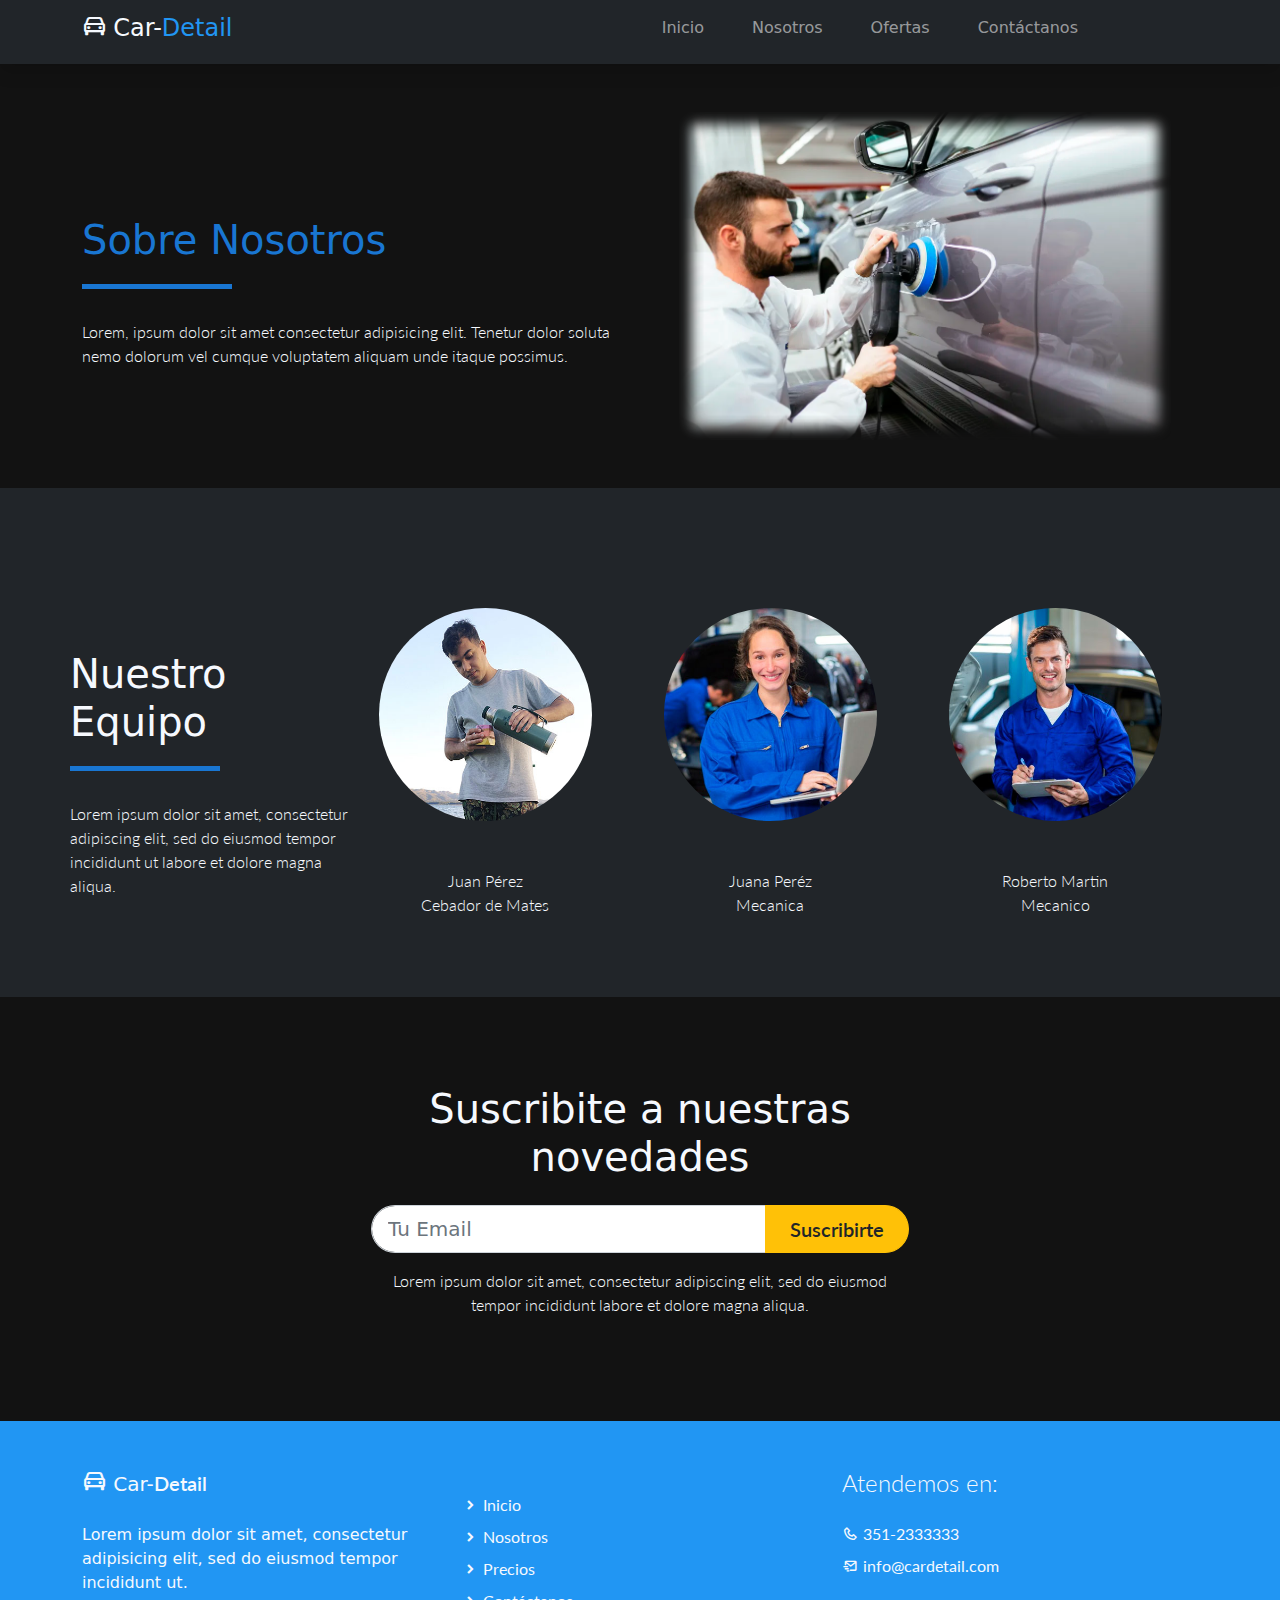
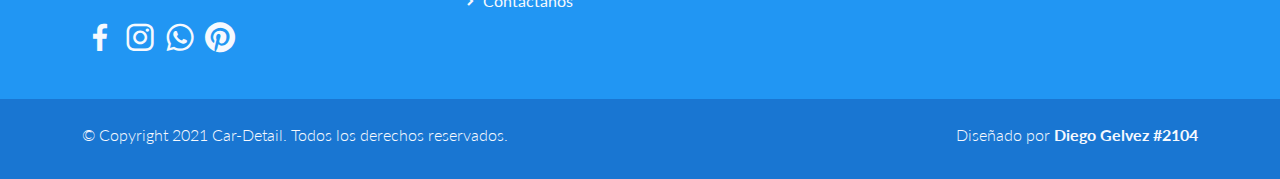
==== commit 4c24a363: "bla" ====
--- a/about.html
+++ b/about.html
@@ -84,7 +84,7 @@
 
             <div class="col-lg-3">
                 <h2 class="h2 py-5 text-light typo-space-line">Nuestro Equipo</h2>
-                <p class="text-muted light-300">
+                <p class="text-light light-300">
                     Lorem ipsum dolor sit amet, consectetur adipiscing elit,
                     sed do eiusmod tempor incididunt ut labore et dolore magna aliqua.
                 </p>
@@ -93,21 +93,21 @@
             <div class="col-lg-9 row">
                 <div class="team-member col-md-4">
                     <img class="team-member-img img-fluid rounded-circle p-4" src="./assets/img/team-01.jpg" alt="Card image">
-                    <ul class="team-member-caption list-unstyled text-center pt-4 text-muted light-300">
+                    <ul class="team-member-caption list-unstyled text-center pt-4 text-light light-300">
                         <li>Juan Pérez</li>
                         <li>Cebador de Mates</li>
                     </ul>
                 </div>
                 <div class="team-member col-md-4">
                     <img class="team-member-img img-fluid rounded-circle p-4" src="./assets/img/team-02.jpg" alt="Card image">
-                    <ul class="team-member-caption list-unstyled text-center pt-4 text-muted light-300">
+                    <ul class="team-member-caption list-unstyled text-center pt-4 text-light light-300">
                         <li>Juana Peréz</li>
                         <li>Mecanica</li>
                     </ul>
                 </div>
                 <div class="team-member col-md-4">
                     <img class="team-member-img img-fluid rounded-circle p-4" src="./assets/img/team-03.jpg" alt="Card image">
-                    <ul class="team-member-caption list-unstyled text-center pt-4 text-muted light-300">
+                    <ul class="team-member-caption list-unstyled text-center pt-4 text-light light-300">
                         <li>Roberto Martin</li>
                         <li>Mecanico</li>
                     </ul>
